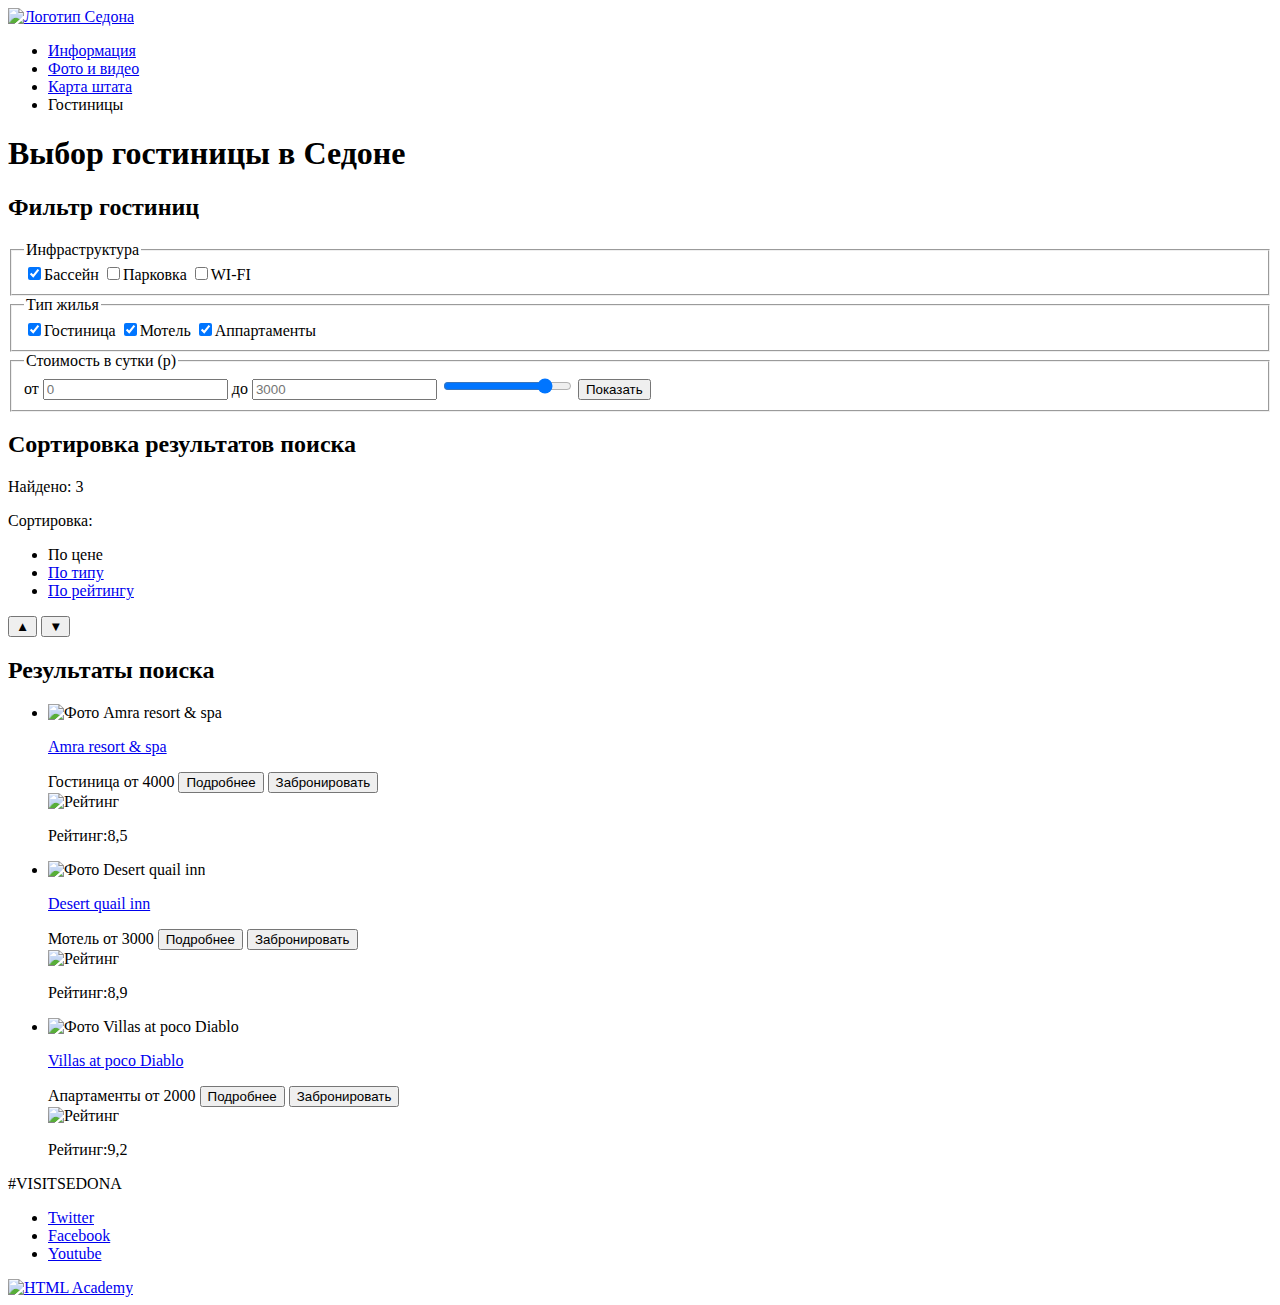
==== hotels.html @ e376cd0e "пробую сиправить проблему с пробелами в hotels.html" ====
﻿<!DOCTYPE html>
<html lang="ru">
  <head>
    <meta charset="utf-8">
    <title>Выбор гостиницы в Седоне</title>
  </head>
  <body>
    <div class="container">
      <header class="main-header">
  	 	  <a class="main-header-logo" href="index.html">
          <img src="http://placehold.it/150x100" alt="Логотип Седона">
        </a>

        <nav class="main-navigation">
      	  <ul class="site-navigation">
      			<li><a href="#">Информация</a></li>
      			<li><a href="#">Фото и видео</a></li>
      			<li><a href="#">Карта штата</a></li>
      			<li><a class="site-navigation-current">Гостиницы</a></li>
      	  </ul>
        </nav>
      </header>

      <main>
        <h1 class="visually-hidden">Выбор гостиницы в Седоне</h1>

        <section class="filters">
          <h2 class="visually-hidden">Фильтр гостиниц</h2>

          <form class="filter-hotels" name="filter-hotels" action="https://echo.htmlacademy.ru" method="get">
            <fieldset class="filter-infrastructure">
              <legend>Инфраструктура</legend>
              <label>
                <input type="checkbox" name="infrastructure" value="pool" checked>Бассейн
              </label>

              <label>
                <input type="checkbox" name="infrastructure" value="parking">Парковка
              </label>

              <label>
                <input type="checkbox" name="infrastructure" value="wi-fi">WI-FI
              </label>
            </fieldset>

            <fieldset class="fillter-hotel-type">
              <legend>Тип жилья</legend>

              <label>
                <input type="checkbox" name="type" value="hotel" checked>Гостиница 
              </label>

              <label>
                <input type="checkbox" name="type" value="motel" checked>Мотель 
              </label>

              <label>
                <input type="checkbox" name="type" value="appartaments" checked>Аппартаменты
              </label>
            </fieldset>

            <fieldset class="filter-hotel-costs">
              <legend>Стоимость в сутки (р)</legend>

              <span class="filter-priсe">от 
                <input type="number" name="price-min" placeholder="0">
              </span>

              <span class="filter-priсe">до 
                <input type="number" name="price-max" placeholder="3000">
              </span>

              <input type="range" min="0" max="3000" step="500" value="2500">
              <button type="submit">Показать</button>
            </fieldset>            
          </form>
        </section> <!--end .filters-->

        <section class="selection-results">
          <h2 class="visually-hidden">Сортировка результатов поиска</h2>
          <p>Найдено: 
            <span class="number-results">3</span>
          </p>

          <p>Сортировка:</p>
          <ul class="selection-result-type-list">
            <li class="selection-result-type-item selection-result-current">По цене</li>
            <li class="selection-result-type-item"><a href="#">По типу</a></li>
            <li class="selection-result-type-item"><a href="#">По рейтингу</a></li>
          </ul>

          <span class="selection-result-ranging">
            <button type="button">&#9650;</button>
            <button type="button">&#9660;</button>
          </span>
        </section> <!--end .selection-results-->

        <section class="results">
          <h2 class="visually-hidden">Результаты поиска</h2> 

          <ul class="results-list">

            <li class="results-item">
              <div class="about-hotel">
                <img src="http://placehold.it/150x100" alt="Фото Amra resort &amp; spa">
                <p>
                  <a href="#">Amra resort &amp; spa</a>
                </p>
                <span class="hotel-type">Гостиница</span>
                <span class="hotel-costs">от 4000</span>          
                <button type="button">Подробнее</button>
                <button type="button">Забронировать</button>
              </div>
              <div class="rating">
                <img src="http://placehold.it/80x20" alt="Рейтинг">
                <p>Рейтинг:8,5</p>
              </div>                        
            </li>

            <li class="results-item">
              <div class="about-hotel">
                <img src="http://placehold.it/150x100" alt="Фото Desert quail inn">
                <p>
                  <a href="#">Desert quail inn</a>
                </p>
                <span class="hotel-type">Мотель</span>
                <span class="hotel-costs">от 3000</span> 
              
                <button type="button">Подробнее</button>
                <button type="button">Забронировать</button>
              </div>

              <div class="rating">
                <img src="http://placehold.it/80x20" alt="Рейтинг">
                <p>Рейтинг:8,9</p>
              </div>             
            </li>

            <li class="results-item">
              <div class="about-hotel">
                <img src="http://placehold.it/150x100" alt="Фото Villas at poco Diablo">
                <p>
                  <a href="#">Villas at poco Diablo</a>
                </p>
                <span class="hotel-type">Апартаменты</span>
                <span class="hotel-costs">от 2000</span>
              
                <button type="button">Подробнее</button>
                <button type="button">Забронировать</button>
              </div>

              <div class="rating">
                <img src="http://placehold.it/80x20" alt="Рейтинг">
                <p>Рейтинг:9,2</p>
              </div>              
            </li>  
          </ul>
        </section> <!--end .results -->
      </main>

      <footer class="main-footer">
        <p class="footer-text">#VISITSEDONA</p>

        <div class="footer-social">
          <ul>
            <li><a class="social-button" href="#">Twitter</a></li>
            <li><a class="social-button" href="#">Facebook</a></li>
            <li><a class="social-button" href="#">Youtube</a></li>
          </ul>
        </div>

        <div class="copyright">
          <a href="https://htmlacademy.ru/intensive/htmlcss">
            <img src="img/logo-html-academy" alt="HTML Academy">
          </a>
        </div>
      </footer>
    </div><!--end.container-->
  </body>
</html>
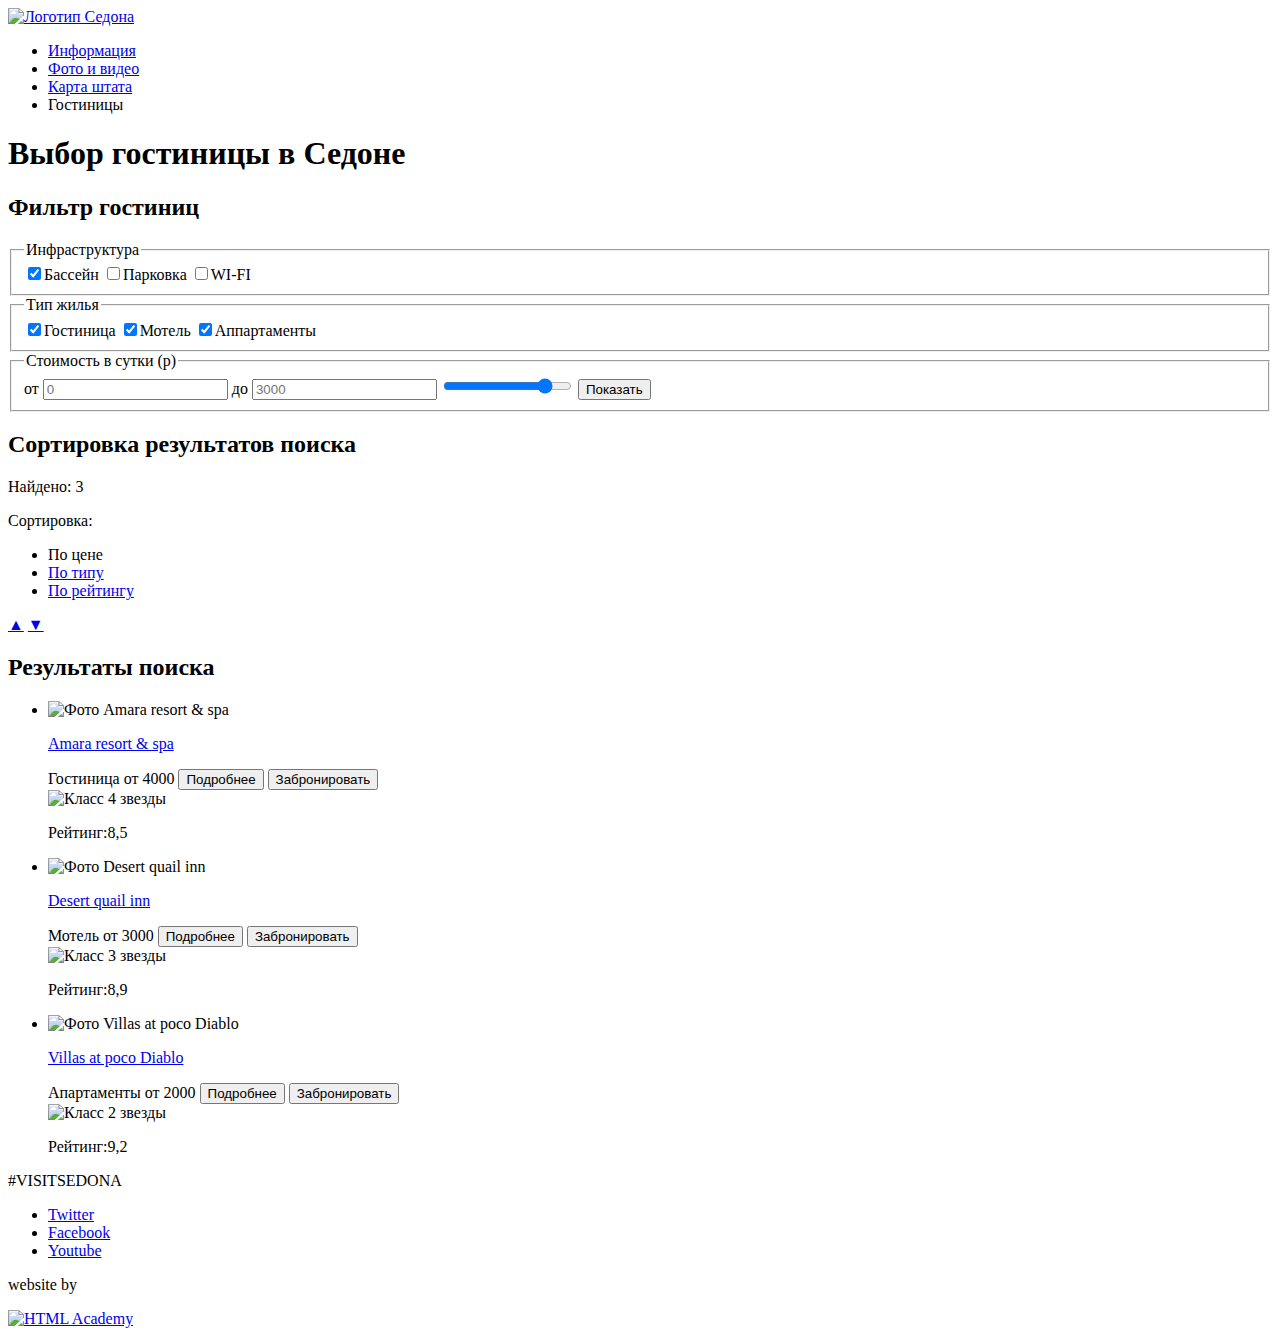
==== commit 44d9ab62: "Добавила заголовок в форме на главной и исправилоа кнопки календаря" ====
--- a/hotels.html
+++ b/hotels.html
@@ -3,12 +3,13 @@
   <head>
     <meta charset="utf-8">
     <title>Выбор гостиницы в Седоне</title>
+    <link href="css/style.css" rel="stylesheet">
   </head>
   <body>
     <div class="container">
       <header class="main-header">
   	 	  <a class="main-header-logo" href="index.html">
-          <img src="http://placehold.it/150x100" alt="Логотип Седона">
+          <img src="img/logo.png" alt="Логотип Седона">
         </a>
 
         <nav class="main-navigation">
@@ -62,15 +63,18 @@
             <fieldset class="filter-hotel-costs">
               <legend>Стоимость в сутки (р)</legend>
 
-              <span class="filter-priсe">от 
+              <label class="filter-priсe">от 
                 <input type="number" name="price-min" placeholder="0">
-              </span>
+              </label >
 
-              <span class="filter-priсe">до 
+              <label  class="filter-priсe">до 
                 <input type="number" name="price-max" placeholder="3000">
-              </span>
+              </label >
 
-              <input type="range" min="0" max="3000" step="500" value="2500">
+              <label>
+                <input type="range" min="0" max="3000" step="500" value="2500">
+              </label>
+
               <button type="submit">Показать</button>
             </fieldset>            
           </form>
@@ -90,8 +94,8 @@
           </ul>
 
           <span class="selection-result-ranging">
-            <button type="button">&#9650;</button>
-            <button type="button">&#9660;</button>
+            <a href="#" class="selection-result-ranging-current">&#9650;</a>
+            <a href="#">&#9660;</a>
           </span>
         </section> <!--end .selection-results-->
 
@@ -102,9 +106,9 @@
 
             <li class="results-item">
               <div class="about-hotel">
-                <img src="http://placehold.it/150x100" alt="Фото Amra resort &amp; spa">
+                <img src="img/amara-resort-and-spa.jpg" width="135" height="90" alt="Фото Amara resort &amp; spa">
                 <p>
-                  <a href="#">Amra resort &amp; spa</a>
+                  <a href="#">Amara resort &amp; spa</a>
                 </p>
                 <span class="hotel-type">Гостиница</span>
                 <span class="hotel-costs">от 4000</span>          
@@ -112,14 +116,14 @@
                 <button type="button">Забронировать</button>
               </div>
               <div class="rating">
-                <img src="http://placehold.it/80x20" alt="Рейтинг">
+                <img src="http://placehold.it/80x20" alt="Класс 4 звезды">
                 <p>Рейтинг:8,5</p>
               </div>                        
             </li>
 
             <li class="results-item">
               <div class="about-hotel">
-                <img src="http://placehold.it/150x100" alt="Фото Desert quail inn">
+                <img src="img/desert-quail-inn.jpg" width="135" height="90" alt="Фото Desert quail inn">
                 <p>
                   <a href="#">Desert quail inn</a>
                 </p>
@@ -131,14 +135,14 @@
               </div>
 
               <div class="rating">
-                <img src="http://placehold.it/80x20" alt="Рейтинг">
+                <img src="http://placehold.it/80x20" alt="Класс 3 звезды">
                 <p>Рейтинг:8,9</p>
               </div>             
             </li>
 
             <li class="results-item">
               <div class="about-hotel">
-                <img src="http://placehold.it/150x100" alt="Фото Villas at poco Diablo">
+                <img src="img/villas-at-poco-diablo.jpg" width="135" height="90" alt="Фото Villas at poco Diablo">
                 <p>
                   <a href="#">Villas at poco Diablo</a>
                 </p>
@@ -150,7 +154,7 @@
               </div>
 
               <div class="rating">
-                <img src="http://placehold.it/80x20" alt="Рейтинг">
+                <img src="http://placehold.it/80x20" alt="Класс 2 звезды">
                 <p>Рейтинг:9,2</p>
               </div>              
             </li>  
@@ -170,8 +174,9 @@
         </div>
 
         <div class="copyright">
+          <p class="copyright-text">website by</p>
           <a href="https://htmlacademy.ru/intensive/htmlcss">
-            <img src="img/logo-html-academy" alt="HTML Academy">
+            <img src="img/logo-htmlacademy.svg" width="115" height="41" alt="HTML Academy">
           </a>
         </div>
       </footer>
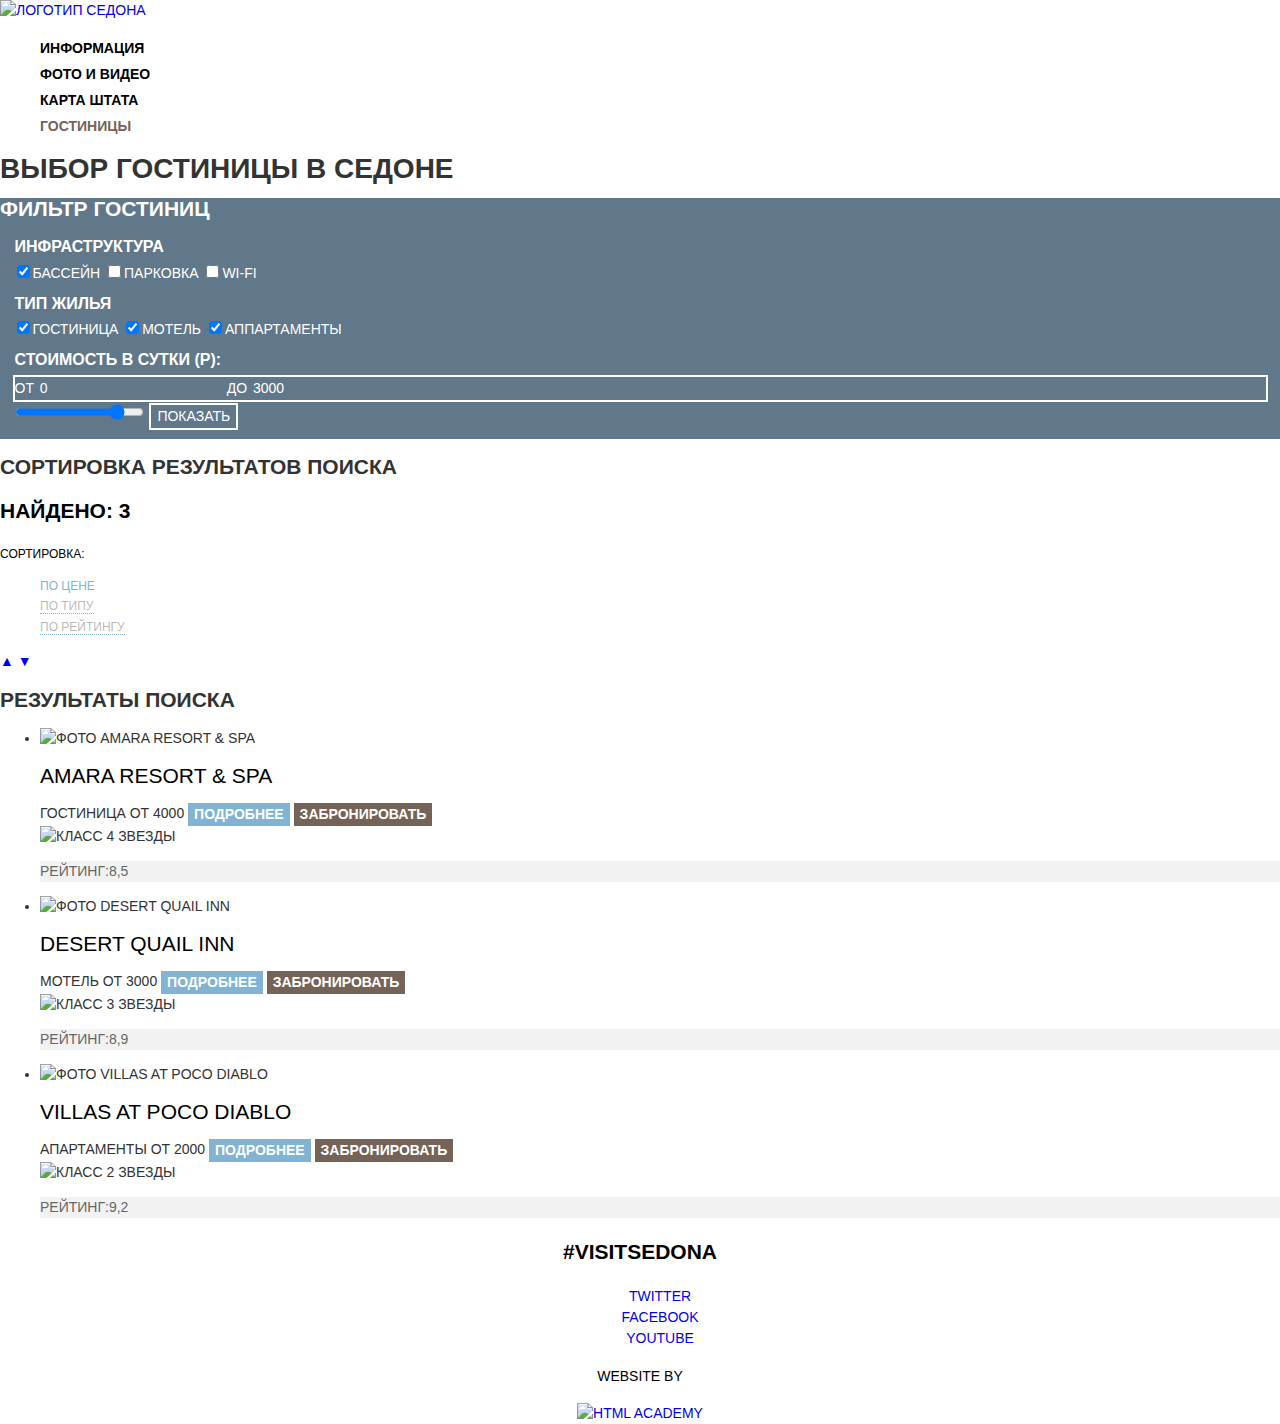
==== commit b6c9cc6d: "добавление стилизации" ====
--- a/hotels.html
+++ b/hotels.html
@@ -3,6 +3,8 @@
   <head>
     <meta charset="utf-8">
     <title>Выбор гостиницы в Седоне</title>
+    <link href="https://fonts.googleapis.com/css?family=PT+Sans+Narrow:400,700&amp;subset=cyrillic" rel="stylesheet">
+    <link href="css/normalize.css" rel="stylesheet"> 
     <link href="css/style.css" rel="stylesheet">
   </head>
   <body>
@@ -31,10 +33,11 @@
           <form class="filter-hotels" name="filter-hotels" action="https://echo.htmlacademy.ru" method="get">
             <fieldset class="filter-infrastructure">
               <legend>Инфраструктура</legend>
+
               <label>
                 <input type="checkbox" name="infrastructure" value="pool" checked>Бассейн
               </label>
-
+          
               <label>
                 <input type="checkbox" name="infrastructure" value="parking">Парковка
               </label>
@@ -61,21 +64,23 @@
             </fieldset>
 
             <fieldset class="filter-hotel-costs">
-              <legend>Стоимость в сутки (р)</legend>
+              <legend>Стоимость в сутки (р):</legend>
 
-              <label class="filter-priсe">от 
-                <input type="number" name="price-min" placeholder="0">
-              </label >
+              <div class="filter-priсe">
+                <label>от 
+                  <input type="number" name="price-min" value="0">
+                </label >
 
-              <label  class="filter-priсe">до 
-                <input type="number" name="price-max" placeholder="3000">
-              </label >
+                <label>до 
+                  <input type="number" name="price-max" value="3000">
+                </label>
+              </div>
 
               <label>
                 <input type="range" min="0" max="3000" step="500" value="2500">
               </label>
 
-              <button type="submit">Показать</button>
+              <button type="submit" class="button">Показать</button>
             </fieldset>            
           </form>
         </section> <!--end .filters-->
@@ -112,8 +117,8 @@
                 </p>
                 <span class="hotel-type">Гостиница</span>
                 <span class="hotel-costs">от 4000</span>          
-                <button type="button">Подробнее</button>
-                <button type="button">Забронировать</button>
+                <button type="button" class="button more-button">Подробнее</button>
+                <button type="button" class="button reservation-button">Забронировать</button>
               </div>
               <div class="rating">
                 <img src="http://placehold.it/80x20" alt="Класс 4 звезды">
@@ -130,8 +135,8 @@
                 <span class="hotel-type">Мотель</span>
                 <span class="hotel-costs">от 3000</span> 
               
-                <button type="button">Подробнее</button>
-                <button type="button">Забронировать</button>
+                <button type="button" class="button more-button">Подробнее</button>
+                <button type="button" class="button reservation-button">Забронировать</button>
               </div>
 
               <div class="rating">
@@ -149,8 +154,8 @@
                 <span class="hotel-type">Апартаменты</span>
                 <span class="hotel-costs">от 2000</span>
               
-                <button type="button">Подробнее</button>
-                <button type="button">Забронировать</button>
+                <button type="button" class="button more-button">Подробнее</button>
+                <button type="button" class="button reservation-button">Забронировать</button>
               </div>
 
               <div class="rating">
--- a/css/style.css
+++ b/css/style.css
@@ -0,0 +1,299 @@
+﻿body {
+  margin: 0px;
+  padding: 0px;
+  font-family: "PT Sans", Arial, sans-serif;
+  font-size: 14px;
+  line-height: 21px;
+  font-weight: normal;
+  color: #333333;
+  text-transform: uppercase;
+  background-color: #ffffff;
+}
+a {
+  text-decoration: none;
+}
+
+.main-navigation {
+  font-size: 14px;
+  line-height: 26px;
+  font-weight: bold;
+  color: #000000;  
+}
+
+.site-navigation {
+  list-style: none;
+}
+
+.site-navigation a {
+	color: #000000;
+}
+
+.site-navigation a:hover,
+.site-navigation a:focus {
+  color: #81b3d2;
+}
+
+.site-navigation a:active {
+	color: rgba(0, 0, 0, 0.3);
+}
+
+.site-navigation .site-navigation-current {
+  color: #766357;
+}
+
+.promo {
+  text-align: center;
+}
+
+.promo-title {
+  font-size: 21px;
+  line-height: 26px;
+  font-weight: bold;
+  color: #000000;
+ }
+
+.features-text {
+  color: #ffffff;
+  background-color: #81b3d2;
+  text-align: center;
+}
+
+.features-text-title {
+  font-size: 21px;
+  line-height: 21px;
+  font-weight: bold;
+ }
+
+.features-photo {
+  background-color: #d58d7e;
+}
+
+.our-services-list {
+  list-style: none;
+  text-align: center;
+}
+
+.our-services-title {
+  font-size: 21px;
+  line-height: 21px;
+  font-weight: bold;
+  color: #000000;
+}
+
+.advantages {
+  background-color: #eeeeee;
+  text-align: center;
+}
+
+.advantages h3 {
+  font-size: 21px;
+  line-height: 21px;
+  font-weight: bold;
+  color: #000000;
+}
+
+.hotel-search {
+  text-align: center;
+}
+
+.hotel-search b {
+  font-size: 30px;
+  line-height: 36px;
+  font-weight: bold;
+}
+
+.button {
+  font-family: "PT Sans", Arial, sans-serif;
+  font-size: 21px;
+  line-height: 26px;
+  font-weight: bold;
+  color: #ffffff;
+  text-align: center;
+  text-transform: uppercase;
+  vertical-align: middle;
+  border: none;
+}
+
+.hotel-search-button,
+.reservation-button {
+  background-color: #766357; 
+ }
+
+.hotel-search-button:hover,
+.hotel-search-button:focus,
+.reservation-button:hover,
+.reservation-button:focus {
+  background-color: #604e43;
+}
+
+.hotel-search-button:active,
+.reservation-button:active {
+  background-color: #503e33;
+  color: rgba(255, 255, 255, 0.3);
+}
+
+.footer-text {
+  font-size: 21px;
+  line-height: 26px;
+  font-weight: bold;
+  color: #000000;
+  text-align: center;
+}
+
+.footer-social ul {
+  list-style: none;
+  text-align: center;
+}
+
+.copyright {
+  text-align: center;
+}
+.copyright-text {
+  font-size: 14px;
+  line-height: 26px;
+  color: #000000;
+}
+.form-hotel-search {
+  font-size: 14px;
+  line-height: 26px;
+  font-weight: bold;
+  color: #000000;
+}
+
+.form-hotel-search-button,
+.more-button {
+  background-color: #81b3d2; 
+}
+
+.form-hotel-search-button:hover,
+.form-hotel-search-button:focus,
+.more-button:hover,
+.more-button:focus {
+  background-color: #669ec0;
+}
+
+.form-hotel-search-button:active,
+.more-button:active {
+  background-color: #5496bd;
+  color: rgba(255, 255, 255, 0.3);
+}
+
+.form-hotel-search input {
+  font-size: 14px;
+  line-height: 26px;
+  font-weight: bold;
+  color: #000000;
+  background-color: #f2f2f2;
+  border: none;
+  text-transform: uppercase;
+}
+
+.form-hotel-search input:hover {
+  background-color: #ebebed;
+}
+.form-hotel-search input:focus {
+  background-color: #ffffff;
+  border: solid 2px #e5e5e5;
+} 
+
+.form-hotel-search button:not(.form-hotel-search-button) {
+  background-color: #f2f2f2;
+  border: none;	
+}
+
+.filters {
+  background-image: url("../img/filter-background.png");
+  background-color: #61778a;
+  background-repeat: no-repeat;
+  font-size: 14px;
+  line-height: 21px;
+  color: #ffffff;
+}
+
+.filter-hotels legend {
+  font-size: 16px;
+  line-height: 21px;
+  font-weight: bold;
+}
+
+.filter-hotels fieldset {
+  border: none;
+}
+
+.filter-priсe {
+  border: solid 2px #ffffff;
+}
+
+.filter-priсe input {
+  background-color: transparent;
+  border: none;
+  font: inherit;
+  color: #ffffff;
+}
+
+.filter-hotels button {
+  background-color: transparent;
+  font: inherit;
+  border: solid 2px #ffffff;
+}
+
+.selection-results p:first-of-type {
+  font-size: 21px;
+  line-height: 26px;
+  font-weight: bold;
+  color: #000000;
+}
+
+.selection-results p {
+  font-size: 12px;
+  line-height: 18px;
+  color: #000000;
+}
+
+.selection-result-type-list {
+  list-style: none;
+}
+.selection-result-current {
+  font-size: 12px;
+  line-height: 18px;
+  color: #81b3d2;
+}
+.selection-result-type-item a {
+  font-size: 12px;
+  line-height: 18px;
+  color: rgba(0, 0, 0, 0.3);
+  border-bottom: dotted 1px #81b3d2;
+}
+.selection-result-type-item a:hover,
+.selection-result-type-item a:hover {
+  color: #81b3d2;
+  border-bottom: dotted 1px #81b3d2;
+}
+
+.selection-result-type-item a:active {
+  color: #000000;
+  border-bottom: none;
+}
+
+.results-list a {
+  font-size: 21px;
+  line-height: 26px;
+  color: #000000;
+}
+.results-list a:hover,
+.results-list a:focus {
+  color: #81b3d2;
+}
+
+.results-list a:active {
+  color: rgba(0, 0, 0, 0.3);
+}
+.reservation-button,
+.more-button {
+  font-size: 14px;
+  line-height: 21px;
+ }
+.rating p {
+  color: #666666;
+  background-color: #f2f2f2;
+}
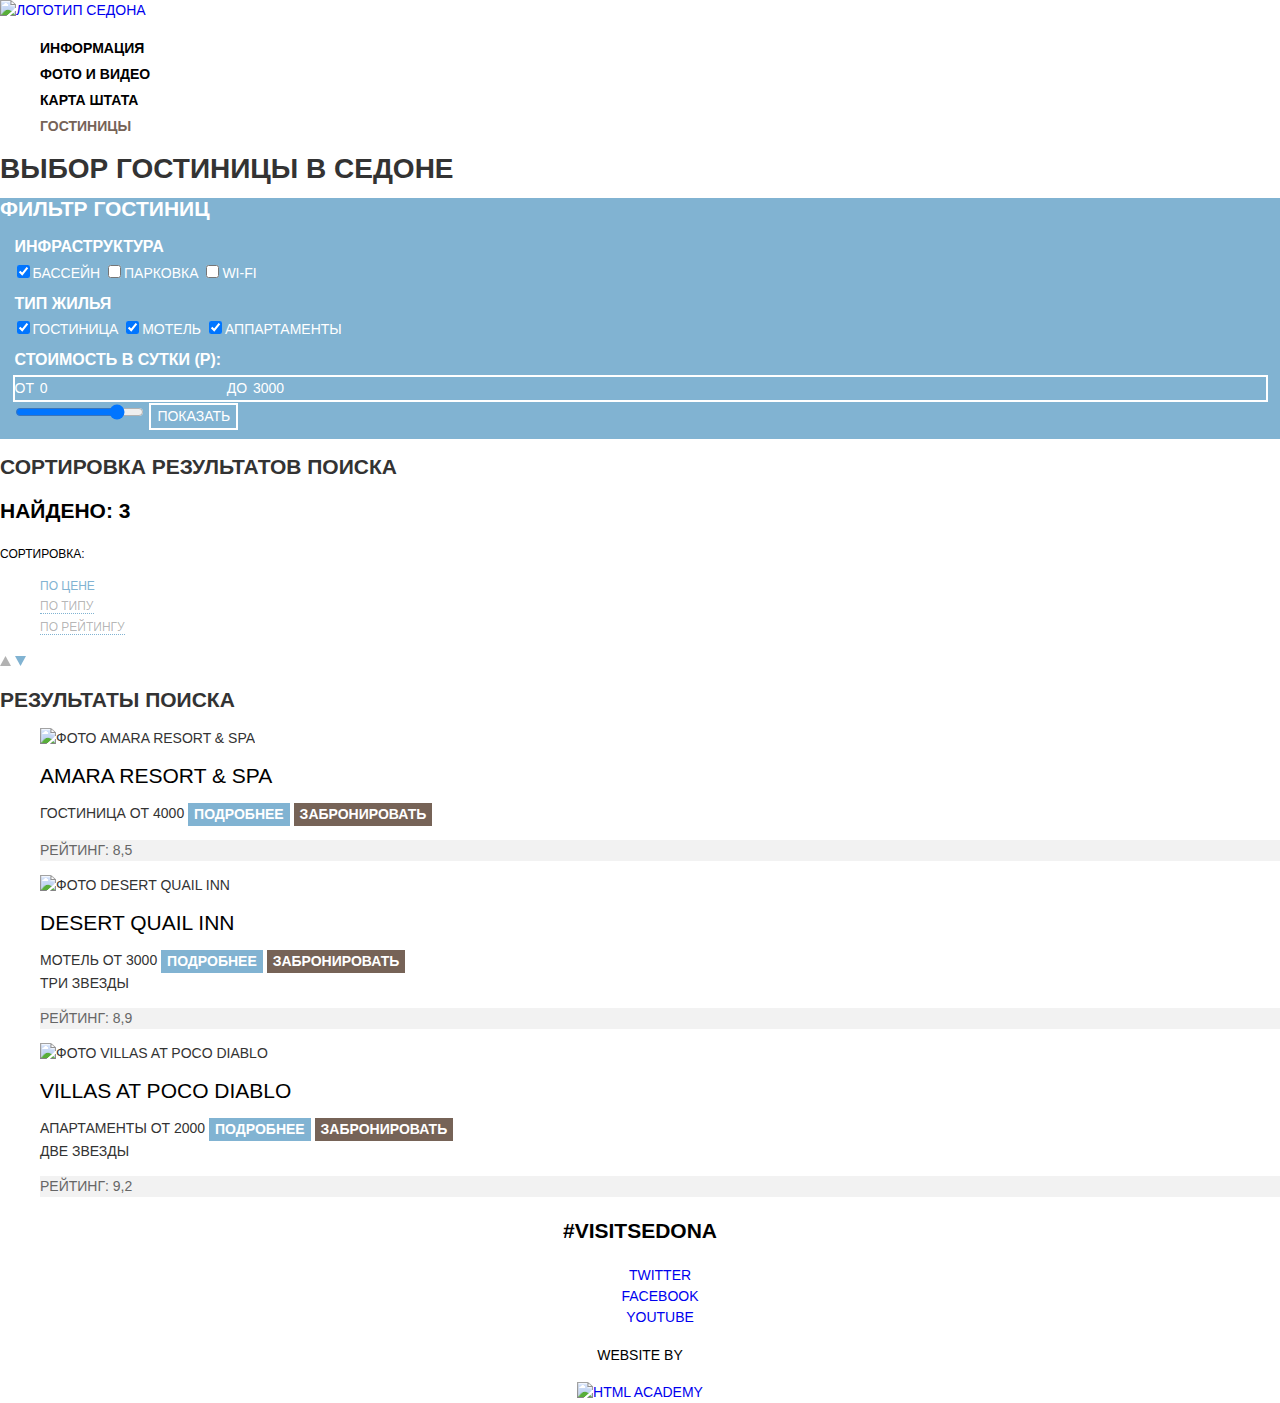
==== commit 686f66bd: "проверка 2" ====
--- a/hotels.html
+++ b/hotels.html
@@ -99,8 +99,17 @@
           </ul>
 
           <span class="selection-result-ranging">
-            <a href="#" class="selection-result-ranging-current">&#9650;</a>
-            <a href="#">&#9660;</a>
+            <a href="#">
+              <svg class="icon" xmlns="http://www.w3.org/2000/svg" width="11" height="10" viewBox="0 0 11 10">
+              <path d="M5.5 0L0 10h11z"/>
+              </svg>
+            </a>
+
+            <a class="selection-result-ranging-current">
+              <svg class="icon" xmlns="http://www.w3.org/2000/svg" width="11" height="10" viewBox="0 0 11 10">
+              <path d="M5.5 10L0 0h11"/>
+              </svg>
+            </a>
           </span>
         </section> <!--end .selection-results-->
 
@@ -121,8 +130,8 @@
                 <button type="button" class="button reservation-button">Забронировать</button>
               </div>
               <div class="rating">
-                <img src="http://placehold.it/80x20" alt="Класс 4 звезды">
-                <p>Рейтинг:8,5</p>
+                <span class="star four-star"> </span>
+                <p>Рейтинг: 8,5</p>
               </div>                        
             </li>
 
@@ -140,8 +149,8 @@
               </div>
 
               <div class="rating">
-                <img src="http://placehold.it/80x20" alt="Класс 3 звезды">
-                <p>Рейтинг:8,9</p>
+                <span class="star three-star">Три звезды</span>
+                <p>Рейтинг: 8,9</p>
               </div>             
             </li>
 
@@ -159,8 +168,8 @@
               </div>
 
               <div class="rating">
-                <img src="http://placehold.it/80x20" alt="Класс 2 звезды">
-                <p>Рейтинг:9,2</p>
+                <span class="star two-star">Две звезды</span>
+                <p>Рейтинг: 9,2</p>
               </div>              
             </li>  
           </ul>
--- a/css/style.css
+++ b/css/style.css
@@ -9,6 +9,7 @@
   text-transform: uppercase;
   background-color: #ffffff;
 }
+
 a {
   text-decoration: none;
 }
@@ -52,9 +53,12 @@
   color: #000000;
  }
 
+.features {
+  background-color: #81b3d2;
+}
+
 .features-text {
   color: #ffffff;
-  background-color: #81b3d2;
   text-align: center;
 }
 
@@ -63,10 +67,6 @@
   line-height: 21px;
   font-weight: bold;
  }
-
-.features-photo {
-  background-color: #d58d7e;
-}
 
 .our-services-list {
   list-style: none;
@@ -148,16 +148,23 @@
 .copyright {
   text-align: center;
 }
+
 .copyright-text {
   font-size: 14px;
   line-height: 26px;
   color: #000000;
 }
+
 .form-hotel-search {
   font-size: 14px;
   line-height: 26px;
   font-weight: bold;
   color: #000000;
+}
+
+.icon-button {
+  background-color: #f2f2f2;
+  border: none;	
 }
 
 .form-hotel-search-button,
@@ -184,26 +191,23 @@
   font-weight: bold;
   color: #000000;
   background-color: #f2f2f2;
-  border: none;
+  border: solid 2px transparent;
   text-transform: uppercase;
 }
 
 .form-hotel-search input:hover {
   background-color: #ebebed;
 }
+
 .form-hotel-search input:focus {
   background-color: #ffffff;
   border: solid 2px #e5e5e5;
+  outline: none;
 } 
-
-.form-hotel-search button:not(.form-hotel-search-button) {
-  background-color: #f2f2f2;
-  border: none;	
-}
 
 .filters {
   background-image: url("../img/filter-background.png");
-  background-color: #61778a;
+  background-color: #81b3d2;
   background-repeat: no-repeat;
   font-size: 14px;
   line-height: 21px;
@@ -253,19 +257,22 @@
 .selection-result-type-list {
   list-style: none;
 }
+
 .selection-result-current {
   font-size: 12px;
   line-height: 18px;
   color: #81b3d2;
 }
+
 .selection-result-type-item a {
   font-size: 12px;
   line-height: 18px;
   color: rgba(0, 0, 0, 0.3);
   border-bottom: dotted 1px #81b3d2;
 }
+
 .selection-result-type-item a:hover,
-.selection-result-type-item a:hover {
+.selection-result-type-item a:focus {
   color: #81b3d2;
   border-bottom: dotted 1px #81b3d2;
 }
@@ -275,11 +282,33 @@
   border-bottom: none;
 }
 
+.icon {
+  fill: rgba(0, 0, 0, 0.3);
+}
+
+.selection-result-ranging-current .icon {
+  fill: #81b3d2;
+}
+
+.selection-result-ranging a:focus .icon,
+.selection-result-ranging a:hover .icon {
+	fill: #000000;
+}
+
+.selection-result-ranging a:active .icon {
+	fill: #81b3d2;
+}
+
+.results-list{
+  list-style: none;
+}
+
 .results-list a {
   font-size: 21px;
   line-height: 26px;
   color: #000000;
 }
+
 .results-list a:hover,
 .results-list a:focus {
   color: #81b3d2;
@@ -288,12 +317,37 @@
 .results-list a:active {
   color: rgba(0, 0, 0, 0.3);
 }
+
 .reservation-button,
 .more-button {
   font-size: 14px;
   line-height: 21px;
  }
+
 .rating p {
   color: #666666;
   background-color: #f2f2f2;
 }
+
+.star {
+  background-image: url("../img/star.svg");
+  background-repeat: space;
+}
+
+.four-star:before {
+  content: "";
+  width: 89px;
+  height: 17px;
+ }
+
+.three-star:before  {
+  content: "";
+  width: 65px;
+  height: 17px;
+}
+
+.two-star:before  {
+  content: "";
+  width: 65px;
+  height: 17px;
+}
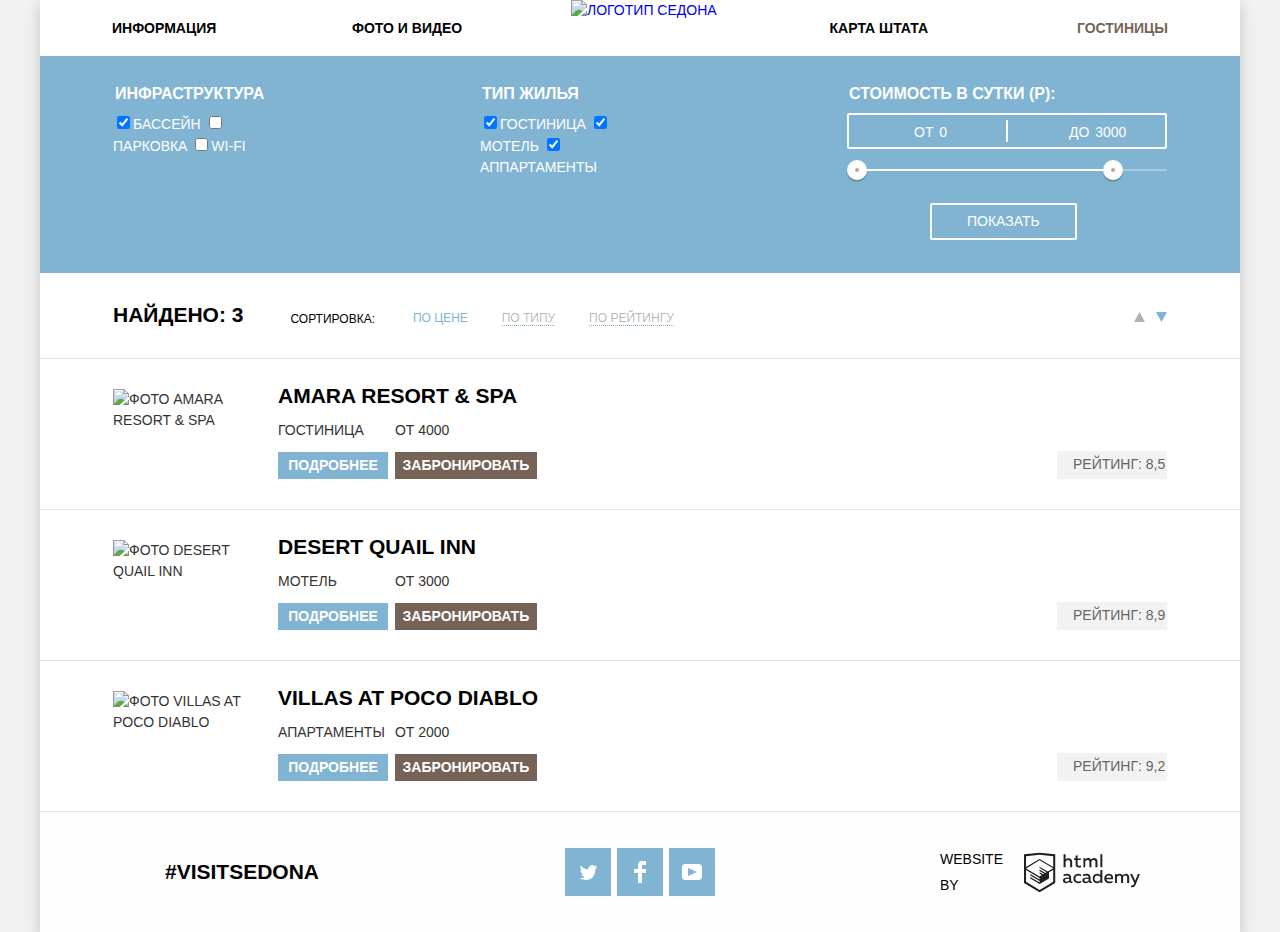
==== commit edf59ff4: "Декоративные элементы личного проекта" ====
--- a/hotels.html
+++ b/hotels.html
@@ -66,19 +66,24 @@
             <fieldset class="filter-hotel-costs">
               <legend>Стоимость в сутки (р):</legend>
 
-              <div class="filter-priсe">
-                <label>от 
+              <div class="priсe-controls">
+                <label class="price-min">от 
                   <input type="number" name="price-min" value="0">
-                </label >
-
-                <label>до 
+                </label>
+
+                <label class="price-max">до 
                   <input type="number" name="price-max" value="3000">
                 </label>
               </div>
 
-              <label>
-                <input type="range" min="0" max="3000" step="500" value="2500">
-              </label>
+              <div class="range-controls">
+                <div class="scale">
+                  <div class="bar"></div>
+                </div>
+
+                <div class="range-toggle range-toggle-min" tabindex="0"> </div>
+                <div class="range-toggle range-toggle-max" tabindex="0"> </div>
+              </div>
 
               <button type="submit" class="button">Показать</button>
             </fieldset>            
@@ -119,9 +124,10 @@
           <ul class="results-list">
 
             <li class="results-item">
-              <div class="about-hotel">
-                <img src="img/amara-resort-and-spa.jpg" width="135" height="90" alt="Фото Amara resort &amp; spa">
-                <p>
+              
+              <img src="img/amara-resort-and-spa.jpg" width="135" height="90" alt="Фото Amara resort &amp; spa">
+              <div class="about-hotel"> 
+                <p class="hotel-name">
                   <a href="#">Amara resort &amp; spa</a>
                 </p>
                 <span class="hotel-type">Гостиница</span>
@@ -129,16 +135,19 @@
                 <button type="button" class="button more-button">Подробнее</button>
                 <button type="button" class="button reservation-button">Забронировать</button>
               </div>
+
               <div class="rating">
-                <span class="star four-star"> </span>
-                <p>Рейтинг: 8,5</p>
+                <p class="star four-star">
+                  <span class="visually-hidden">Четыре звезды</span>
+                </p>
+                <p class="rating-value">Рейтинг: 8,5</p>
               </div>                        
             </li>
 
             <li class="results-item">
-              <div class="about-hotel">
-                <img src="img/desert-quail-inn.jpg" width="135" height="90" alt="Фото Desert quail inn">
-                <p>
+              <img src="img/desert-quail-inn.jpg" width="135" height="90" alt="Фото Desert quail inn">
+              <div class="about-hotel">  
+                <p class="hotel-name">
                   <a href="#">Desert quail inn</a>
                 </p>
                 <span class="hotel-type">Мотель</span>
@@ -149,15 +158,17 @@
               </div>
 
               <div class="rating">
-                <span class="star three-star">Три звезды</span>
-                <p>Рейтинг: 8,9</p>
+                <p class="star three-star">
+                  <span class="visually-hidden">Три звезды</span>
+                </p>
+                <p class="rating-value">Рейтинг: 8,9</p>
               </div>             
             </li>
 
-            <li class="results-item">
+            <li class="results-item">              
+              <img src="img/villas-at-poco-diablo.jpg" width="135" height="90" alt="Фото Villas at poco Diablo">
               <div class="about-hotel">
-                <img src="img/villas-at-poco-diablo.jpg" width="135" height="90" alt="Фото Villas at poco Diablo">
-                <p>
+                <p class="hotel-name">
                   <a href="#">Villas at poco Diablo</a>
                 </p>
                 <span class="hotel-type">Апартаменты</span>
@@ -168,8 +179,10 @@
               </div>
 
               <div class="rating">
-                <span class="star two-star">Две звезды</span>
-                <p>Рейтинг: 9,2</p>
+                <p class="star two-star">
+                  <span class="visually-hidden">Две звезды</span>
+                </p>
+                <p class="rating-value">Рейтинг: 9,2</p>
               </div>              
             </li>  
           </ul>
@@ -177,21 +190,39 @@
       </main>
 
       <footer class="main-footer">
-        <p class="footer-text">#VISITSEDONA</p>
-
-        <div class="footer-social">
-          <ul>
-            <li><a class="social-button" href="#">Twitter</a></li>
-            <li><a class="social-button" href="#">Facebook</a></li>
-            <li><a class="social-button" href="#">Youtube</a></li>
-          </ul>
-        </div>
-
-        <div class="copyright">
-          <p class="copyright-text">website by</p>
-          <a href="https://htmlacademy.ru/intensive/htmlcss">
-            <img src="img/logo-htmlacademy.svg" width="115" height="41" alt="HTML Academy">
-          </a>
+        <div class="footer-container">
+          <p class="footer-text">#VISITSEDONA</p>
+
+          <div class="footer-social">
+            <ul>
+              <li>
+                <a class="social-button" href="#">
+                  <span class="visually-hidden">Twitter</span>
+                  <svg xmlns="http://www.w3.org/2000/svg" xmlns:xlink="http://www.w3.org/1999/xlink" width="17" height="15" viewBox="0 0 17 15"><path fill="#FFF" d="M10.95.144c1.685-.496 2.984.27 3.577 1.179.673-.231 1.331-.481 2.011-.708a2.345 2.345 0 0 1-.857 1.768c.685.17 1.304-.491 1.304-.491-.169 1-1.006 1.788-1.563 2.024-.231 6.75-3.175 11.217-10.077 11.082h-.446c-.41 0-4.164-.46-4.898-1.887 2.271.196 3.893-.422 4.693-1.177-.96-.3-2.679-.477-2.979-2.95.349.106.564.228 1.19.119C1.705 8.247.374 7.53.448 5.33c.285.328 1.067.536 1.34.472C1.085 5.561-.182 2.442.894.85c1.818 1.854 3.735 3.606 7.152 3.773C8.254 2.33 9.183.793 10.95.144z"/></svg>
+                </a>
+              </li>
+              <li>
+                <a class="social-button" href="#">
+                  <span class="visually-hidden">Facebook</span>
+                  <svg xmlns="http://www.w3.org/2000/svg" width="12" height="22" viewBox="0 0 12 22"><path fill="#FFF" d="M12 4V0H8a4 4 0 0 0-4 4v4H0v4h4v10h4V12h4V8H8V4h4z"/></svg>
+                </a>
+              </li>
+              <li>
+                <a class="social-button" href="#">
+                  <span class="visually-hidden">Youtube</span>
+                  <svg xmlns="http://www.w3.org/2000/svg" xmlns:xlink="http://www.w3.org/1999/xlink" width="20" height="16" viewBox="0 0 20 16"><path fill="#FFF" d="M17 0H3C1.35 0 0 1.35 0 3v10c0 1.65 1.35 3 3 3h14c1.65 0 3-1.35 3-3V3c0-1.65-1.35-3-3-3zM6.027 11.998V4.002L15.014 8l-8.987 3.998z"/></svg>
+                </a>
+              </li>
+            </ul>
+          </div>
+
+          <div class="copyright">
+            <p class="copyright-text">website by</p>
+            <a class="logohtmlacademy" href="https://htmlacademy.ru/intensive/htmlcss">
+              <span class="visually-hidden">html academy</span> 
+              <svg id="Layer_1" data-name="Layer 1" xmlns="http://www.w3.org/2000/svg" width="116" height="41" viewBox="0 0 108.08 36.85"><title>logo-htmlacademy-small1</title><path d="M44.61,26.88a2,2,0,0,0,.55-0.1v1.33a3.25,3.25,0,0,1-1.18.21,1.67,1.67,0,0,1-1.67-1,4.84,4.84,0,0,1-3.14,1.08c-1.51,0-2.91-.83-2.91-2.55,0-2.13,2-2.79,3.71-2.79a11.08,11.08,0,0,1,2.17.25v-0.3c0-1-.76-1.77-2.19-1.77a7.42,7.42,0,0,0-3,.64v-1.7a10.21,10.21,0,0,1,3.19-.55c2.36,0,3.81,1.12,3.81,3.65v3a0.54,0.54,0,0,0,.49.59h0.17Zm-6.44-1.13A1.35,1.35,0,0,0,39.63,27h0.11a3.39,3.39,0,0,0,2.41-1V24.58a9.72,9.72,0,0,0-1.81-.21c-1,0-2.16.33-2.16,1.38h0Zm12.36-6.11a5,5,0,0,1,2.57.64V22a4.08,4.08,0,0,0-2.3-.7,2.75,2.75,0,1,0,0,5.49,5,5,0,0,0,2.43-.64v1.71a6.27,6.27,0,0,1-2.76.57A4.21,4.21,0,0,1,46,24.51q0-.21,0-0.41a4.32,4.32,0,0,1,4.18-4.46h0.38Zm12.17,7.24a2,2,0,0,0,.55-0.1v1.33a3.25,3.25,0,0,1-1.18.21,1.67,1.67,0,0,1-1.67-1,4.84,4.84,0,0,1-3.14,1.08c-1.51,0-2.91-.83-2.91-2.55,0-2.13,2-2.79,3.71-2.79a11.08,11.08,0,0,1,2.17.25v-0.3c0-1-.76-1.77-2.19-1.77a7.42,7.42,0,0,0-3,.64v-1.7a10.21,10.21,0,0,1,3.19-.55c2.36,0,3.81,1.12,3.81,3.65v3a0.54,0.54,0,0,0,.49.59h0.17Zm-6.44-1.13A1.35,1.35,0,0,0,57.73,27h0.11a3.39,3.39,0,0,0,2.41-1V24.58a9.72,9.72,0,0,0-1.81-.21c-1.06,0-2.16.33-2.16,1.38h0ZM73,16V28.2H71.35V26.88a3.88,3.88,0,0,1-3.19,1.54,4.4,4.4,0,0,1,0-8.78,3.81,3.81,0,0,1,3,1.3V16H73Zm-4.53,5.22a2.76,2.76,0,1,0,0,5.52A2.86,2.86,0,0,0,71.15,25V23A2.91,2.91,0,0,0,68.49,21.27ZM79,19.64c3.31,0,4.46,2.68,3.92,5.09H76.7c0.21,1.5,1.67,2.11,3.19,2.11a6.11,6.11,0,0,0,2.64-.59v1.6a7.14,7.14,0,0,1-3,.57C77,28.42,74.78,27,74.78,24a4.18,4.18,0,0,1,4-4.39H79Zm0.09,1.54a2.28,2.28,0,0,0-2.44,2.1v0.06H81.3A2,2,0,0,0,79.13,21.18Zm5.73,7V19.87h1.65v1a3.81,3.81,0,0,1,2.78-1.27A2.86,2.86,0,0,1,91.89,21a4.12,4.12,0,0,1,2.91-1.33A3.06,3.06,0,0,1,98,23V28.2h-1.9V23.05a1.59,1.59,0,0,0-1.42-1.75H94.42a2.8,2.8,0,0,0-2.07,1.12V28.2h-1.9V23.05A1.59,1.59,0,0,0,89,21.31H88.8a3,3,0,0,0-2.21,1.29v5.63H84.86Zm21.31-8.33h1.9l-3.91,9.46c-0.9,2.17-2.09,2.86-3.35,2.86a4.76,4.76,0,0,1-1.1-.14V30.46a2.86,2.86,0,0,0,.85.12c0.9,0,1.58-.64,2.07-1.9l0.17-.42-4-8.4h2l2.86,6.29ZM38.73,1.46V6.22a3.81,3.81,0,0,1,2.7-1.14,3.25,3.25,0,0,1,3.44,3.4v5.15H43V8.72a1.81,1.81,0,0,0-1.61-2h-0.3a2.93,2.93,0,0,0-2.32,1.39v5.52h-1.9V1.46h1.9ZM49.94,2.31v3h3V6.91h-3v3.81c0,1.1.5,1.46,1.58,1.46a4.49,4.49,0,0,0,1.69-.33v1.6A6.8,6.8,0,0,1,51,13.8a2.55,2.55,0,0,1-2.86-2.74V6.89H46.58V5.26h1.5V2.74Zm5.4,11.31V5.28H57v1A3.81,3.81,0,0,1,59.77,5a2.86,2.86,0,0,1,2.6,1.33A4.12,4.12,0,0,1,65.28,5,3.06,3.06,0,0,1,68.44,8.4v5.21h-1.9V8.46a1.59,1.59,0,0,0-1.42-1.75H64.89a2.8,2.8,0,0,0-2.07,1.12v5.78h-1.9V8.46A1.59,1.59,0,0,0,59.5,6.71H59.27A3,3,0,0,0,57.06,8v5.63H55.34ZM71.17,1.45H73V13.6H71.17V1.45ZM14.71,0H14.55L0,1.54V28.21l14.55,8.66,14.55-8.66V1.54Zm12.5,27.1L14.55,34.64,1.9,27.12V16.18l12.59,7.5V25L5.86,19.9v1.31l8.68,5.21v1.39L5.87,22.65V24l8.68,5.21,8.75-5.24V18.31L27.2,16V27.12Zm0-12.53-3.48,2-1.6,1L14.51,13v1.31L21,18.23H21l-0.14.09-1,.54-5.37-3.2V17l4.24,2.52-1,.67-3.2-1.9v1.31l2.1,1.24L14.5,22.1,2,14.65,14.51,7.11Zm0-1.32L14.49,5.76,1.91,13.25v-10L14.56,1.92,27.21,3.25v10h0Z" transform="translate(0 -0.02)" fill="#231f20"/></svg>
+            </a>
+          </div>
         </div>
       </footer>
     </div><!--end.container-->
--- a/css/style.css
+++ b/css/style.css
@@ -5,24 +5,77 @@
   font-size: 14px;
   line-height: 21px;
   font-weight: normal;
+  text-transform: uppercase;  
   color: #333333;
-  text-transform: uppercase;
-  background-color: #ffffff;
+  background-color: #f2f2f2;
 }
 
 a {
   text-decoration: none;
+}
+
+.container {
+  width: 1200px;
+  margin: 0 auto;  
+  background-color: #ffffff;
+  box-shadow: 0 5px 15px 0 rgba(0, 1, 1, 0.2);
+}
+
+.visually-hidden {
+  position: absolute;
+  width: 1px;
+  height: 1px;
+  margin: -1px;
+  border: 0;
+  padding: 0;
+  clip: rect(0 0 0 0);
+  overflow: hidden;
+}
+
+.main-header {
+  position: relative;
+}
+
+.main-header-logo {
+  position: absolute;
+  top: 0px;
+  left: 531px;
 }
 
 .main-navigation {
   font-size: 14px;
   line-height: 26px;
   font-weight: bold;
-  color: #000000;  
+  color: #000000;    
 }
 
 .site-navigation {
-  list-style: none;
+  display: flex;
+  width: 1056px;  
+  margin: 0 72px;
+  padding: 0;
+  flex-wrap: wrap;
+  list-style: none;  
+}
+
+.site-navigation a {
+  display: block;
+  width: 240px;
+  padding: 15px 0;
+}
+
+.site-navigation li:nth-child(4n+2) {
+  margin-right: auto;
+}
+
+.site-navigation li:nth-child(4n+1),
+.site-navigation li:nth-child(4n+2) {
+  text-align: left;
+}
+
+.site-navigation li:nth-child(4n+3),
+.site-navigation li:nth-child(4n+4) {
+  text-align: right;
 }
 
 .site-navigation a {
@@ -46,54 +99,141 @@
   text-align: center;
 }
 
+.promo-container {
+  width: 570px;
+  margin: 50px auto 0 auto;
+}
+
 .promo-title {
+  margin: 0 0 30px 0; 
   font-size: 21px;
   line-height: 26px;
   font-weight: bold;
-  color: #000000;
+  color: #000000; 
  }
 
-.features {
+.promo-container p {
+  margin: 0 0 55px 0;
+}
+
+.features {  
+  display: flex;
+  justify-content: space-between;
   background-color: #81b3d2;
 }
 
 .features-text {
+  padding: 0 45px;
+  text-align: center;
   color: #ffffff;
-  text-align: center;
+}
+
+.features:nth-child(2) .features-text {
+  padding: 0 60px;
 }
 
 .features-text-title {
+  width: 200px;
+  margin: 45px auto 2px auto;
   font-size: 21px;
   line-height: 21px;
   font-weight: bold;
- }
+}
+
+.features-photo {
+  line-height: 0;
+}
+
+.features-text p {
+  margin: 23px auto;
+}
 
 .our-services-list {
+  display: flex;
+  margin: 0;
+  padding: 0;  
   list-style: none;
   text-align: center;
 }
 
+.our-services-item {
+  width: 400px;
+}
+
 .our-services-title {
+  margin: 0;
+  padding-top: 160px;
+  padding-bottom: 25px;
   font-size: 21px;
   line-height: 21px;
   font-weight: bold;
   color: #000000;
 }
 
+.our-services-item:first-child {
+  background-image: url("../img/icon-house.svg");
+  background-repeat: no-repeat;
+  background-position: 162px 60px;
+}
+
+.our-services-item:nth-child(2) {
+  background-image: url("../img/icon-burger.svg");
+  background-repeat: no-repeat;
+  background-position: 159px 60px;
+}
+
+.our-services-item:last-child {
+  background-image: url("../img/icon-gift.svg");
+  background-repeat: no-repeat;
+  background-position: 168px 60px;
+}
+
+.our-services-item p {
+  padding: 0 50px 0 50px;
+  margin: 0 0 82px 0;
+}
+
 .advantages {
+  padding-bottom: 40px;
+  margin-bottom: 47px;  
+  text-align: center;  
   background-color: #eeeeee;
-  text-align: center;
+}
+
+.advantages-list {
+  display: flex;  
+  margin: 0;
+  padding: 0;
+  list-style: none;
+}
+
+.advantages-item {
+  width: 400px;
 }
 
 .advantages h3 {
+  width: 120px;
+  margin: 48px auto 25px auto;
   font-size: 21px;
   line-height: 21px;
   font-weight: bold;
   color: #000000;
 }
 
+.advantages p {
+  margin: 20px auto;
+  width: 270px;
+}
+
 .hotel-search {
+  position: relative;
   text-align: center;
+}
+
+.hotel-search p {
+  margin: 25px 0 0 0;
+  font-size: 14px;
+  line-height: 24px;
 }
 
 .hotel-search b {
@@ -102,16 +242,23 @@
   font-weight: bold;
 }
 
-.button {
+.button {  
   font-family: "PT Sans", Arial, sans-serif;
   font-size: 21px;
   line-height: 26px;
   font-weight: bold;
-  color: #ffffff;
+  text-transform: uppercase;  
   text-align: center;
-  text-transform: uppercase;
   vertical-align: middle;
+  color: #ffffff;  
   border: none;
+}
+
+.hotel-search-button {
+  box-sizing: border-box;
+  width: 568px;
+  height: 86px;
+  margin-top: 47px;
 }
 
 .hotel-search-button,
@@ -132,39 +279,143 @@
   color: rgba(255, 255, 255, 0.3);
 }
 
-.footer-text {
-  font-size: 21px;
-  line-height: 26px;
-  font-weight: bold;
-  color: #000000;
-  text-align: center;
-}
-
-.footer-social ul {
-  list-style: none;
-  text-align: center;
-}
-
-.copyright {
-  text-align: center;
-}
-
-.copyright-text {
+.search-form {
+  position: absolute;
+  bottom: -396px;
+  left: 316px;
+  min-height: 396px;
+  width: 568px;
+  box-sizing: border-box;
+  padding: 55px;
+  background-color: #ffffff;
+  box-shadow: 0 7px 15px 0 rgba(0, 1, 1, 0.15);
+}
+
+.form-hotel-search {
+  display: flex;
+  flex-wrap: wrap;
+  justify-content: space-between;
   font-size: 14px;
   line-height: 26px;
-  color: #000000;
-}
-
-.form-hotel-search {
-  font-size: 14px;
-  line-height: 26px;
-  font-weight: bold;
-  color: #000000;
+  font-weight: bold;
+  color: #000000;
+}
+.form-hotel-search-item {
+  position: relative;
+  display: flex;
+  margin-bottom: 29px;
+  justify-content: space-between;
+  width: 458px;
+}
+
+.half-line {
+  width: 226px;
+  margin-bottom: 54px;
+}
+
+.half-line:last-of-type label {
+  padding-left: 52px;
+}
+
+.form-hotel-search label {
+  display: block;
+  box-sizing: border-box;
+  width: 100px;
+  height: 38px;
+  padding: 6px 0;
+  text-align: left;
 }
 
 .icon-button {
+  width: 40px;
+  height: 38px;
+  padding: 0;
+  margin: 0;  
   background-color: #f2f2f2;
-  border: none;	
+  border: none; 
+}
+
+.calendar {
+  display: flex;
+  position: absolute;
+  top: 0;
+  right: 0;
+  justify-content: center;
+  align-items: center;
+  fill: #cacaca;
+}
+
+.calendar:hover,
+.calendar:focus {
+  fill: #000000;
+}
+
+.calendar:active {
+  fill: #81b3d2;
+}
+
+.minus {
+  position: absolute;
+  top: 0;
+  right: 74px;
+  background-image: url("../img/minus.png");
+  background-repeat: no-repeat;
+  background-position: 50% 50%;
+}
+
+.plus {
+  position: absolute;
+  top: 0;
+  right: 0;
+  background-image: url("../img/plus.png");
+  background-repeat: no-repeat;
+  background-position: 50% 50%;
+}
+
+.minus:hover,
+.minus:focus {
+  background-image: url("../img/minus-hover.png");
+  background-repeat: no-repeat;
+  background-position: 50% 50%;
+}
+
+.minus:active {
+  background-image: url("../img/minus-active.png");
+  background-repeat: no-repeat;
+  background-position: 50% 50%;  
+}
+
+.plus:hover,
+.plus:focus {
+  background-image: url("../img/plus-hover.png");
+  background-repeat: no-repeat;
+  background-position: 50% 50%;
+}
+
+.plus:active {
+  background-image: url("../img/plus-active.png");
+  background-repeat: no-repeat;
+  background-position: 50% 50%;  
+}
+
+.input-date {
+  display: block;
+  box-sizing: border-box;
+  width: 346px;
+  height: 38px;
+  padding-left: 10px;  
+}
+
+.input-number {
+  width: 114px;
+  height: 38px;
+  padding-left: 50px;
+  box-sizing: border-box;  
+}
+
+.form-hotel-search-button {
+  width: 460px;
+  height: 60px;
 }
 
 .form-hotel-search-button,
@@ -189,10 +440,10 @@
   font-size: 14px;
   line-height: 26px;
   font-weight: bold;
+  text-transform: uppercase;  
   color: #000000;
   background-color: #f2f2f2;
-  border: solid 2px transparent;
-  text-transform: uppercase;
+  border: 2px solid  transparent;
 }
 
 .form-hotel-search input:hover {
@@ -201,47 +452,261 @@
 
 .form-hotel-search input:focus {
   background-color: #ffffff;
-  border: solid 2px #e5e5e5;
+  border: 2px solid  #e5e5e5;
   outline: none;
 } 
 
+.map {
+  line-height: 0;
+}
+
+.map + .footer-container {
+  position: relative;
+  margin-top: -120px;
+  z-index: 1;
+}
+
+.footer-container {
+  display: flex;  
+  min-height: 120px;
+  width: 1200px;
+  justify-content: space-between;  
+  align-items: center;
+  background-color: rgba(254, 254, 254, 0.9);
+}
+
+.footer-text {
+  width: 150px;
+  margin: 0 250px 0 125px;
+  font-size: 21px;
+  line-height: 26px;
+  font-weight: bold;
+  text-align: center;  
+  color: #000000;
+}
+
+.footer-social ul {
+  display: flex;
+  width: 150px;
+  margin: 0;
+  padding: 0;
+  flex-wrap: wrap;
+  justify-content: space-between;
+  list-style: none;
+  text-align: center;
+}
+
+.social-button {
+  display: flex;  
+  width: 46px;
+  height: 48px; 
+  align-items: center; 
+  justify-content: center;
+  background-color: #81b3d2;
+}
+
+.social-button:hover,
+.social-button:focus {
+  background-color: #669ec0;
+} 
+
+.social-button:active {
+  background-color: #5496bd;
+}
+
+.social-button:active path {
+  opacity: 0.3;
+}
+
+.copyright {
+  display: flex;  
+  width: 200px;
+  margin: 0 100px 0 auto;
+  align-items: center;
+  justify-content: space-between;
+}
+
+.copyright-text {
+  margin: 0;
+  padding: 0;
+  font-size: 14px;
+  line-height: 26px;
+  color: #000000;
+}
+
+.logohtmlacademy {
+  display: flex;  
+  width: 116px;
+  height: 41px; 
+  align-items: center; 
+  justify-content: center;
+}
+
+.logohtmlacademy:hover path,
+.logohtmlacademy:focus path {
+  fill: #81b3d2;
+}
+
+.logohtmlacademy:active path{
+  fill: #bdbbbc;
+}
+
 .filters {
+  min-height: 217px;
+  box-sizing: border-box;  
+  padding: 27px 73px 0 73px;
+  font-size: 14px;
+  line-height: 21px;
+  color: #ffffff;  
   background-image: url("../img/filter-background.png");
   background-color: #81b3d2;
   background-repeat: no-repeat;
-  font-size: 14px;
-  line-height: 21px;
-  color: #ffffff;
+}
+
+.filter-hotels {
+  display: flex;
+  justify-content: space-between;
+}
+
+.filter-hotels fieldset {
+  margin: 0;
+  padding: 0;
+  border: none;
 }
 
 .filter-hotels legend {
+  margin-bottom: 9px;
   font-size: 16px;
   line-height: 21px;
   font-weight: bold;
 }
 
-.filter-hotels fieldset {
+.filter-infrastructure {
+  width: 170px;
+  margin-right: 85px;
+}
+
+.fillter-hotel-type {
+  width: 170px;
+  margin-right: auto;
+}
+
+.filter-hotel-costs {
+  width: 320px;
+}
+
+.priсe-controls {
+  position: relative;
+  box-sizing: border-box;
+  height: 36px;
+  margin-bottom: 20px;
+  font-size: 0;
+  border: 2px solid #ffffff;
+  border-radius: 2px;
+}
+
+.priсe-controls:after {
+  content: "";
+  position: absolute;
+  top: 50%;
+  left: 50%;
+  width: 2px;
+  height: 22px;
+  background-color: #ffffff;
+  transform: translate(-50%, -50%);
+}
+
+.priсe-controls label {
+  width: 90px;
+  padding-left: 65px;
+  display: inline-block;
+  font-size: 14px;
+  line-height: 32px;
+  vertical-align: top;
+  cursor: pointer;
+}
+
+.priсe-controls input {
+  width: 50px;
+  margin: 0;
+  font: inherit;
+  color: inherit;  
+  background: none;
   border: none;
-}
-
-.filter-priсe {
-  border: solid 2px #ffffff;
-}
-
-.filter-priсe input {
-  background-color: transparent;
-  border: none;
-  font: inherit;
-  color: #ffffff;
+  outline: none;
+}
+
+.range-controls {
+  position: relative;
+  margin-bottom: 32px;
+}
+
+.range-controls .scale {
+  height: 2px;
+  background-color: rgba(255, 255, 255, 0.3)
+}
+
+.range-controls .bar {
+  width: 80%;
+  height: 2px;
+  background-color: #ffffff;
+}
+
+.range-toggle {
+  position: absolute;
+  top: -9px;
+  width: 4px;
+  height: 4px;
+  background-color: #ababab;
+  border: 8px solid #ffffff;
+  border-radius: 50%;
+  box-shadow: 0 2px 1px 0 rgba(0, 1, 1, 0.2);
+  cursor: pointer;  
+}
+
+.range-toggle:hover,
+.range-toggle:focus {
+  background-color: #1c4f80;
+}
+
+.range-toggle-min {
+  left: 0;
+}
+
+.range-toggle-max {
+  left: 80%;
 }
 
 .filter-hotels button {
+  display: block;
+  margin: 0 0 0 83px;
+  padding: 6px 35px;
   background-color: transparent;
   font: inherit;
-  border: solid 2px #ffffff;
+  border: 2px solid  #ffffff;
+  border-radius: 2px;
+  outline: none;
+  cursor: pointer;
+}
+
+.filter-hotels button:hover,
+.filter-hotels button:focus {
+  color: #000000;
+  background-color: #ffffff;
+}
+
+.selection-results {
+  display: flex;  
+  box-sizing: border-box;    
+  min-height: 86px;
+  padding: 0 73px 30px 73px; 
+  justify-content: space-between;  
+  align-items: flex-end;
+  border-bottom: 1px solid #e5e5e5;
 }
 
 .selection-results p:first-of-type {
+  margin: 0 47px 0 0;
   font-size: 21px;
   line-height: 26px;
   font-weight: bold;
@@ -249,13 +714,21 @@
 }
 
 .selection-results p {
+  margin: 0 38px 0 0;
   font-size: 12px;
   line-height: 18px;
   color: #000000;
 }
 
 .selection-result-type-list {
+  margin: 0 auto 0 0;
+  padding: 0;
   list-style: none;
+}
+
+.selection-result-type-item {
+  display: inline;
+  margin-right: 30px;
 }
 
 .selection-result-current {
@@ -268,13 +741,13 @@
   font-size: 12px;
   line-height: 18px;
   color: rgba(0, 0, 0, 0.3);
-  border-bottom: dotted 1px #81b3d2;
+  border-bottom: 1px dotted #81b3d2;
 }
 
 .selection-result-type-item a:hover,
 .selection-result-type-item a:focus {
   color: #81b3d2;
-  border-bottom: dotted 1px #81b3d2;
+  border-bottom: 1px dotted #81b3d2;
 }
 
 .selection-result-type-item a:active {
@@ -284,6 +757,13 @@
 
 .icon {
   fill: rgba(0, 0, 0, 0.3);
+}
+
+.selection-result-ranging a {
+  display: inline-block;
+  width: 11px;
+  height: 10px;
+  margin-left: 7px;
 }
 
 .selection-result-ranging-current .icon {
@@ -300,12 +780,33 @@
 }
 
 .results-list{
+  margin: 0;
+  padding: 0;
   list-style: none;
+}
+
+.results-item {
+  display: flex;
+  min-height: 90px;
+  padding: 30px 73px 30px 73px;  
+  justify-content: space-between;
+  align-items: stretch;
+  border-bottom: 1px solid #e5e5e5;
+}
+
+.about-hotel {
+  width: 270px;
+  margin: 0 auto 0 30px;
+}
+
+.hotel-name {
+  margin: -6px 0 11px 0;
 }
 
 .results-list a {
   font-size: 21px;
   line-height: 26px;
+  font-weight: bold;
   color: #000000;
 }
 
@@ -322,32 +823,67 @@
 .more-button {
   font-size: 14px;
   line-height: 21px;
- }
-
-.rating p {
+}
+
+.hotel-type {
+  display: inline-block;
+  width: 110px;
+  margin: 0 3px 11px 0;
+}
+
+.hotel-costs {
+  display: inline-block;
+  width: 142px;
+  margin-bottom: 11px;
+}
+
+.more-button {
+  width: 110px;
+  height: 27px;
+  margin-right: 3px;
+}
+
+.reservation-button {
+  width: 142px;
+  height: 27px;
+}
+
+.rating {
+  display: flex;  
+  margin: 0;
+  padding: 0;
+  flex-direction: column;
+  align-items: flex-end;
+}
+
+.star {
+  margin: 0;
+  background-image: url("../img/star.svg");
+  background-repeat: space;
+  background-color: #ffffff; 
+}
+
+.rating-value {
+  box-sizing: border-box;
+  width: 110px;
+  height: 28px;
+  margin: 45px 0 0 0;
+  padding: 3px 0 3px 16px;
   color: #666666;
   background-color: #f2f2f2;
 }
 
-.star {
-  background-image: url("../img/star.svg");
-  background-repeat: space;
-}
-
-.four-star:before {
-  content: "";
+.four-star {
   width: 89px;
   height: 17px;
- }
-
-.three-star:before  {
-  content: "";
+}
+
+.three-star {
   width: 65px;
   height: 17px;
 }
 
-.two-star:before  {
-  content: "";
-  width: 65px;
+.two-star {
+  width: 41px;
   height: 17px;
-}
+}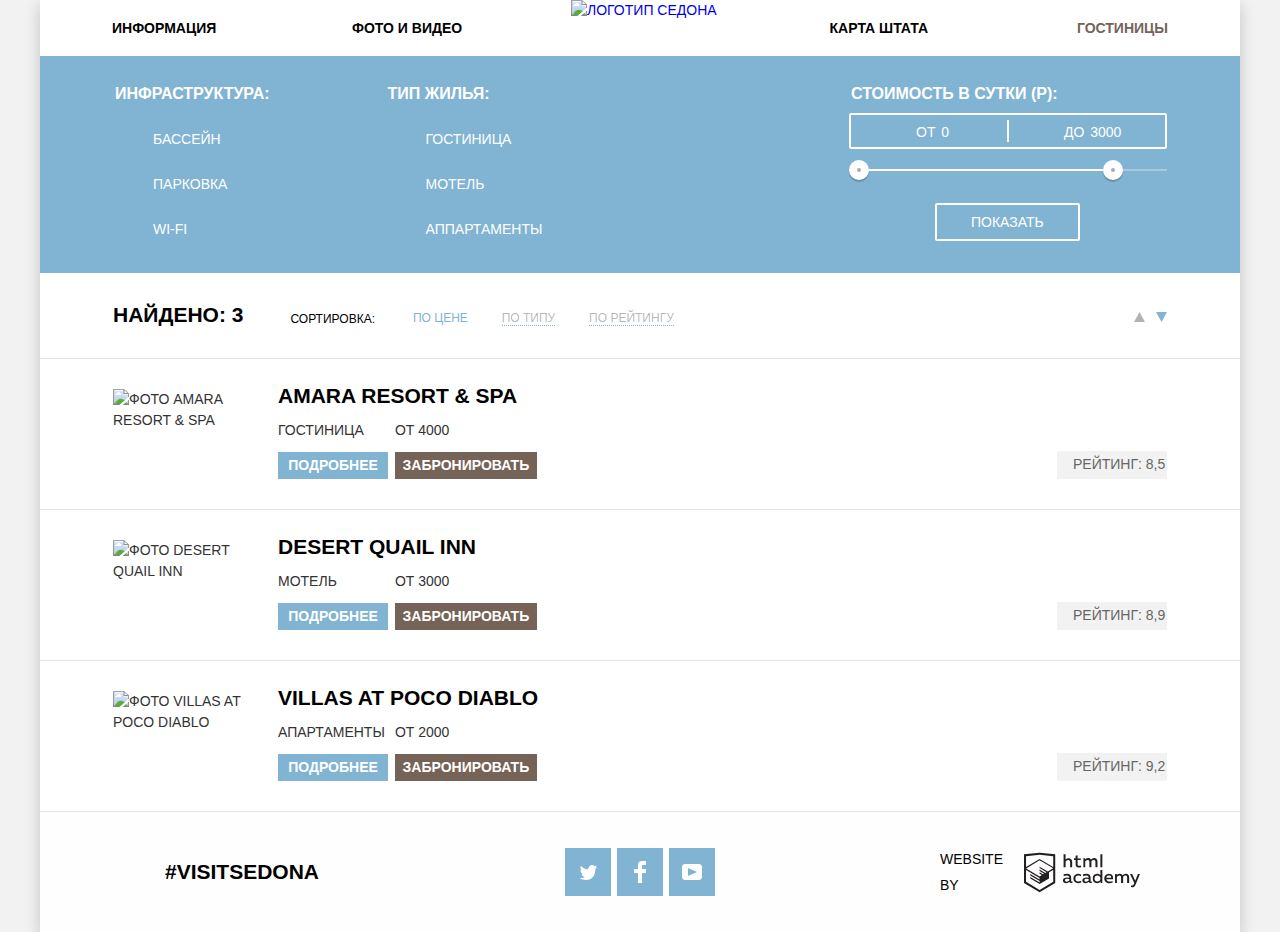
==== commit b7ba246f: "Исправила согласно замечаниям" ====
--- a/hotels.html
+++ b/hotels.html
@@ -32,47 +32,59 @@
 
           <form class="filter-hotels" name="filter-hotels" action="https://echo.htmlacademy.ru" method="get">
             <fieldset class="filter-infrastructure">
-              <legend>Инфраструктура</legend>
-
-              <label>
-                <input type="checkbox" name="infrastructure" value="pool" checked>Бассейн
+              <legend class="legend legend-checkbox">Инфраструктура:</legend>
+
+              <label class="filter-checkbox">
+                <input class="visually-hidden" type="checkbox" name="infrastructure" value="pool" checked>
+                <span class="checkbox-indicator"></span>
+                Бассейн    
               </label>
           
-              <label>
-                <input type="checkbox" name="infrastructure" value="parking">Парковка
-              </label>
-
-              <label>
-                <input type="checkbox" name="infrastructure" value="wi-fi">WI-FI
+              <label class="filter-checkbox">
+                <input class="visually-hidden" type="checkbox" name="infrastructure" value="parking">
+                <span class="checkbox-indicator"></span>
+                Парковка
+              </label>
+
+              <label class="filter-checkbox">
+                <input class="visually-hidden" type="checkbox" name="infrastructure" value="wi-fi">
+                <span class="checkbox-indicator"></span>
+                WI-FI
               </label>
             </fieldset>
 
             <fieldset class="fillter-hotel-type">
-              <legend>Тип жилья</legend>
-
-              <label>
-                <input type="checkbox" name="type" value="hotel" checked>Гостиница 
-              </label>
-
-              <label>
-                <input type="checkbox" name="type" value="motel" checked>Мотель 
-              </label>
-
-              <label>
-                <input type="checkbox" name="type" value="appartaments" checked>Аппартаменты
+              <legend class="legend legend-checkbox">Тип жилья:</legend>
+
+              <label class="filter-checkbox">
+                <input class="visually-hidden" type="checkbox" name="type" value="hotel" checked>
+                <span class="checkbox-indicator"></span>
+                Гостиница                
+              </label>
+
+              <label class="filter-checkbox">
+                <input class="visually-hidden" type="checkbox" name="type" value="motel" checked>
+                <span class="checkbox-indicator"></span>
+                Мотель              
+              </label>
+
+              <label class="filter-checkbox">
+                <input class="visually-hidden" type="checkbox" name="type" value="appartaments" checked>
+                <span class="checkbox-indicator"></span>
+                Аппартаменты
               </label>
             </fieldset>
 
             <fieldset class="filter-hotel-costs">
-              <legend>Стоимость в сутки (р):</legend>
+              <legend class="legend">Стоимость в сутки (р):</legend>
 
               <div class="priсe-controls">
                 <label class="price-min">от 
-                  <input type="number" name="price-min" value="0">
+                  <input type="text" name="price-min" value="0">
                 </label>
 
                 <label class="price-max">до 
-                  <input type="number" name="price-max" value="3000">
+                  <input type="text" name="price-max" value="3000">
                 </label>
               </div>
 
@@ -81,8 +93,12 @@
                   <div class="bar"></div>
                 </div>
 
-                <div class="range-toggle range-toggle-min" tabindex="0"> </div>
-                <div class="range-toggle range-toggle-max" tabindex="0"> </div>
+                <div class="range-toggle range-toggle-min" tabindex="0"> 
+                  <span class="visually-hidden">Выбор минимального значения цены</span>
+                </div>
+                <div class="range-toggle range-toggle-max" tabindex="0">
+                  <span class="visually-hidden">Выбор максимального значения цены</span>
+                </div>
               </div>
 
               <button type="submit" class="button">Показать</button>
@@ -110,7 +126,7 @@
               </svg>
             </a>
 
-            <a class="selection-result-ranging-current">
+            <a class="selection-result-ranging-current" href="#">
               <svg class="icon" xmlns="http://www.w3.org/2000/svg" width="11" height="10" viewBox="0 0 11 10">
               <path d="M5.5 10L0 0h11"/>
               </svg>
--- a/css/style.css
+++ b/css/style.css
@@ -58,8 +58,7 @@
   list-style: none;  
 }
 
-.site-navigation a {
-  display: block;
+.site-navigation li {
   width: 240px;
   padding: 15px 0;
 }
@@ -91,7 +90,10 @@
 	color: rgba(0, 0, 0, 0.3);
 }
 
-.site-navigation .site-navigation-current {
+.site-navigation .site-navigation-current,
+.site-navigation .site-navigation-current:hover,
+.site-navigation .site-navigation-current:focus,
+.site-navigation .site-navigation-current:active {
   color: #766357;
 }
 
@@ -179,13 +181,13 @@
 .our-services-item:nth-child(2) {
   background-image: url("../img/icon-burger.svg");
   background-repeat: no-repeat;
-  background-position: 159px 60px;
+  background-position: 159px 61px;
 }
 
 .our-services-item:last-child {
   background-image: url("../img/icon-gift.svg");
   background-repeat: no-repeat;
-  background-position: 168px 60px;
+  background-position: 168px 56px;
 }
 
 .our-services-item p {
@@ -358,58 +360,72 @@
   position: absolute;
   top: 0;
   right: 74px;
-  background-image: url("../img/minus.png");
+}
+
+.minus:after {
+  content: "";
+  position: absolute;
+  top: 18px;
+  left: 14px;
+  width: 12px;
+  height: 3px;
+  background-image: url("../img/plus-minus.png");
   background-repeat: no-repeat;
-  background-position: 50% 50%;
-}
+  background-position: 0 -4px;
+}
+
 
 .plus {
   position: absolute;
   top: 0;
   right: 0;
-  background-image: url("../img/plus.png");
+}
+
+.plus:after {
+  content: "";
+  position: absolute;
+  top: 14px;
+  right: 14px;
+  width: 11px;
+  height: 11px;
+  background-image: url("../img/plus-minus.png");
   background-repeat: no-repeat;
-  background-position: 50% 50%;
-}
-
-.minus:hover,
-.minus:focus {
-  background-image: url("../img/minus-hover.png");
-  background-repeat: no-repeat;
-  background-position: 50% 50%;
-}
-
-.minus:active {
-  background-image: url("../img/minus-active.png");
-  background-repeat: no-repeat;
-  background-position: 50% 50%;  
-}
-
-.plus:hover,
-.plus:focus {
-  background-image: url("../img/plus-hover.png");
-  background-repeat: no-repeat;
-  background-position: 50% 50%;
-}
-
-.plus:active {
-  background-image: url("../img/plus-active.png");
-  background-repeat: no-repeat;
-  background-position: 50% 50%;  
+  background-position: -19px 0;
+}
+
+
+.minus:hover:after,
+.minus:focus:after  {
+  background-position: -37px -4px;
+}
+
+.minus:active:after {
+  background-position: -74px -4px;
+}
+
+.plus:hover:after,
+.plus:focus:after  {
+  background-position: -56px 0;
+}
+
+.plus:active:after {
+  background-position: -93px 0;  
 }
 
 .input-date {
   display: block;
   box-sizing: border-box;
-  width: 346px;
+  width: 306px;
   height: 38px;
-  padding-left: 10px;  
+  padding-left: 10px;
+  margin-right: 40px;  
 }
 
 .input-number {
-  width: 114px;
+  width: 34px;
   height: 38px;
-  padding-left: 50px;
+  padding-left: 10px;
+  margin: 0 40px;
   box-sizing: border-box;  
 }
 
@@ -569,30 +585,81 @@
 }
 
 .filter-hotels fieldset {
-  margin: 0;
   padding: 0;
   border: none;
 }
 
-.filter-hotels legend {
+.legend {
   margin-bottom: 9px;
   font-size: 16px;
   line-height: 21px;
   font-weight: bold;
 }
 
+.legend-checkbox {
+  margin-bottom: 25px;
+}
+
 .filter-infrastructure {
-  width: 170px;
-  margin-right: 85px;
+  box-sizing: border-box;
+  width: 140px;
+  margin: 0 114px 0 0;
 }
 
 .fillter-hotel-type {
-  width: 170px;
-  margin-right: auto;
+  box-sizing: border-box;
+  width: 140px;
+  margin: 0 auto 0 0;
 }
 
 .filter-hotel-costs {
-  width: 320px;
+  box-sizing: border-box;
+  width: 318px;
+  margin: 0;
+}
+
+.filter-checkbox {
+  position: relative;
+  display: block;
+  padding-left: 40px;
+  margin-bottom: 24px;
+  cursor: pointer;
+}
+
+.filter-checkbox input[type="checkbox"] + .checkbox-indicator {
+  position: absolute;
+  top: 0;
+  left: 0;
+  width: 23px;
+  height: 23px;
+  background-image: url("../img/checkbox-off.svg");
+  background-repeat: no-repeat;
+}
+
+.filter-checkbox input[type="checkbox"]:checked + .checkbox-indicator {
+  position: absolute;
+  top: 0;
+  left: 0;
+  width: 27px;
+  height: 23px;
+  background-image: url("../img/checkbox-on.svg");
+  background-repeat: no-repeat;  
+}
+
+.filter-checkbox input[type="checkbox"]:focus + .checkbox-indicator {
+  outline: thin dotted;
+  outline: 5px auto -webkit-focus-ring-color;
+}
+
+.filter-checkbox input[type="checkbox"]:disabled + .checkbox-indicator {
+  position: absolute;
+  top: 0;
+  left: 0;
+  width: 23px;
+  height: 23px;
+  background-image: url("../img/checkbox-off.svg");
+  background-repeat: no-repeat;  
+  opacity: 0.4;
 }
 
 .priсe-controls {
@@ -626,6 +693,10 @@
   cursor: pointer;
 }
 
+.priсe-controls .price-max {
+  padding-left: 58px;
+}
+
 .priсe-controls input {
   width: 50px;
   margin: 0;
@@ -667,6 +738,7 @@
 .range-toggle:hover,
 .range-toggle:focus {
   background-color: #1c4f80;
+  border: 9px solid #ffffff;
 }
 
 .range-toggle-min {
@@ -679,8 +751,10 @@
 
 .filter-hotels button {
   display: block;
-  margin: 0 0 0 83px;
-  padding: 6px 35px;
+  box-sizing: border-box;
+  min-height: 38px;
+  margin: 0 0 0 86px;
+  padding: 6px 34px;
   background-color: transparent;
   font: inherit;
   border: 2px solid  #ffffff;
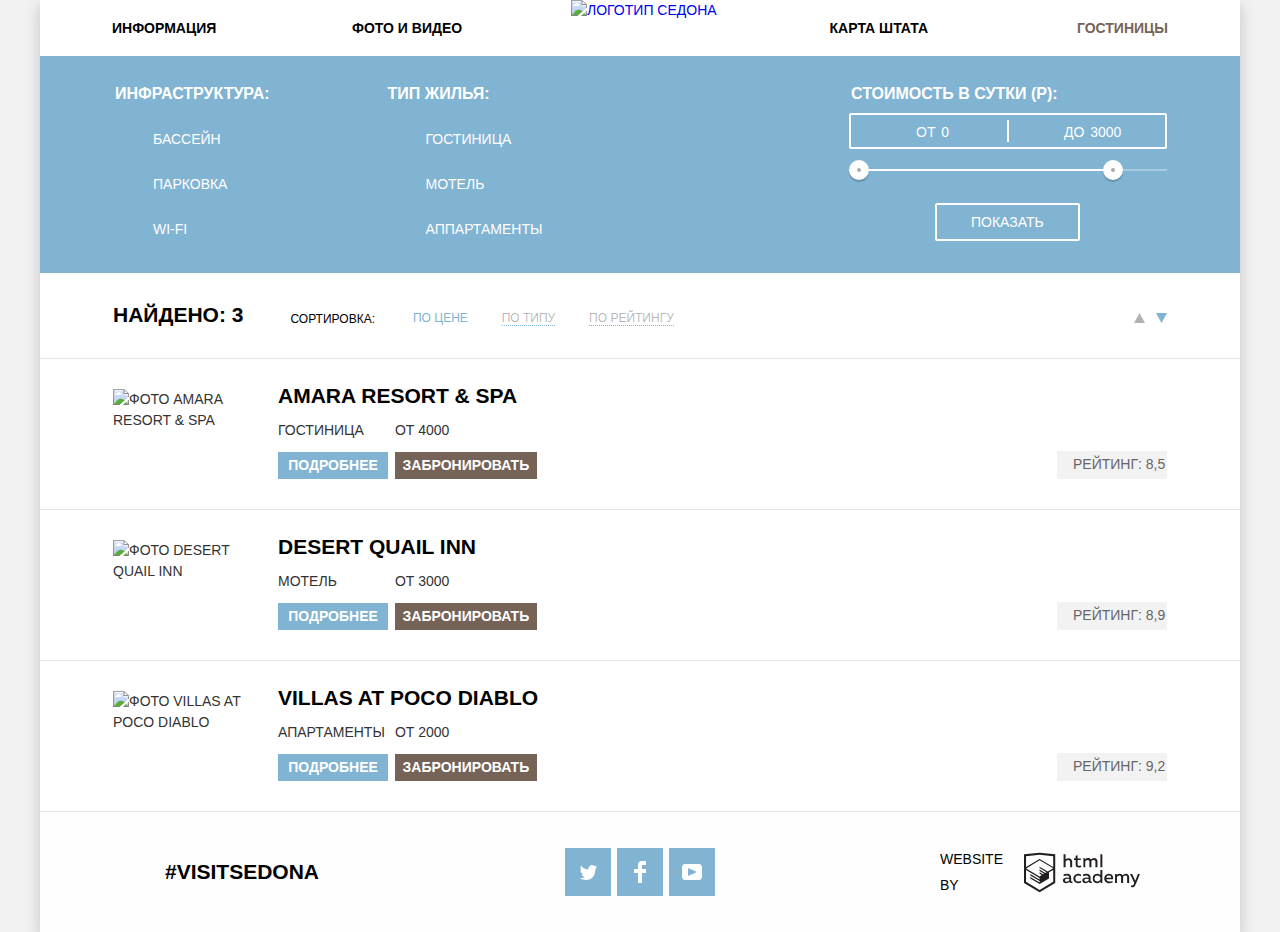
==== commit 3f15fe06: "добавлен размер логотипу" ====
--- a/hotels.html
+++ b/hotels.html
@@ -11,7 +11,7 @@
     <div class="container">
       <header class="main-header">
   	 	  <a class="main-header-logo" href="index.html">
-          <img src="img/logo.png" alt="Логотип Седона">
+          <img src="img/logo.png" width="138" height="70" alt="Логотип Седона">
         </a>
 
         <nav class="main-navigation">
@@ -121,13 +121,15 @@
 
           <span class="selection-result-ranging">
             <a href="#">
-              <svg class="icon" xmlns="http://www.w3.org/2000/svg" width="11" height="10" viewBox="0 0 11 10">
+              <span class="visually-hidden">Сортировать по возрастанию</span>
+              <svg class="icon-sorting" xmlns="http://www.w3.org/2000/svg" width="11" height="10" viewBox="0 0 11 10">
               <path d="M5.5 0L0 10h11z"/>
               </svg>
             </a>
 
             <a class="selection-result-ranging-current" href="#">
-              <svg class="icon" xmlns="http://www.w3.org/2000/svg" width="11" height="10" viewBox="0 0 11 10">
+              <span class="visually-hidden">Сортировать по убыванию</span>
+              <svg class="icon-sorting" xmlns="http://www.w3.org/2000/svg" width="11" height="10" viewBox="0 0 11 10">
               <path d="M5.5 10L0 0h11"/>
               </svg>
             </a>
@@ -236,7 +238,7 @@
             <p class="copyright-text">website by</p>
             <a class="logohtmlacademy" href="https://htmlacademy.ru/intensive/htmlcss">
               <span class="visually-hidden">html academy</span> 
-              <svg id="Layer_1" data-name="Layer 1" xmlns="http://www.w3.org/2000/svg" width="116" height="41" viewBox="0 0 108.08 36.85"><title>logo-htmlacademy-small1</title><path d="M44.61,26.88a2,2,0,0,0,.55-0.1v1.33a3.25,3.25,0,0,1-1.18.21,1.67,1.67,0,0,1-1.67-1,4.84,4.84,0,0,1-3.14,1.08c-1.51,0-2.91-.83-2.91-2.55,0-2.13,2-2.79,3.71-2.79a11.08,11.08,0,0,1,2.17.25v-0.3c0-1-.76-1.77-2.19-1.77a7.42,7.42,0,0,0-3,.64v-1.7a10.21,10.21,0,0,1,3.19-.55c2.36,0,3.81,1.12,3.81,3.65v3a0.54,0.54,0,0,0,.49.59h0.17Zm-6.44-1.13A1.35,1.35,0,0,0,39.63,27h0.11a3.39,3.39,0,0,0,2.41-1V24.58a9.72,9.72,0,0,0-1.81-.21c-1,0-2.16.33-2.16,1.38h0Zm12.36-6.11a5,5,0,0,1,2.57.64V22a4.08,4.08,0,0,0-2.3-.7,2.75,2.75,0,1,0,0,5.49,5,5,0,0,0,2.43-.64v1.71a6.27,6.27,0,0,1-2.76.57A4.21,4.21,0,0,1,46,24.51q0-.21,0-0.41a4.32,4.32,0,0,1,4.18-4.46h0.38Zm12.17,7.24a2,2,0,0,0,.55-0.1v1.33a3.25,3.25,0,0,1-1.18.21,1.67,1.67,0,0,1-1.67-1,4.84,4.84,0,0,1-3.14,1.08c-1.51,0-2.91-.83-2.91-2.55,0-2.13,2-2.79,3.71-2.79a11.08,11.08,0,0,1,2.17.25v-0.3c0-1-.76-1.77-2.19-1.77a7.42,7.42,0,0,0-3,.64v-1.7a10.21,10.21,0,0,1,3.19-.55c2.36,0,3.81,1.12,3.81,3.65v3a0.54,0.54,0,0,0,.49.59h0.17Zm-6.44-1.13A1.35,1.35,0,0,0,57.73,27h0.11a3.39,3.39,0,0,0,2.41-1V24.58a9.72,9.72,0,0,0-1.81-.21c-1.06,0-2.16.33-2.16,1.38h0ZM73,16V28.2H71.35V26.88a3.88,3.88,0,0,1-3.19,1.54,4.4,4.4,0,0,1,0-8.78,3.81,3.81,0,0,1,3,1.3V16H73Zm-4.53,5.22a2.76,2.76,0,1,0,0,5.52A2.86,2.86,0,0,0,71.15,25V23A2.91,2.91,0,0,0,68.49,21.27ZM79,19.64c3.31,0,4.46,2.68,3.92,5.09H76.7c0.21,1.5,1.67,2.11,3.19,2.11a6.11,6.11,0,0,0,2.64-.59v1.6a7.14,7.14,0,0,1-3,.57C77,28.42,74.78,27,74.78,24a4.18,4.18,0,0,1,4-4.39H79Zm0.09,1.54a2.28,2.28,0,0,0-2.44,2.1v0.06H81.3A2,2,0,0,0,79.13,21.18Zm5.73,7V19.87h1.65v1a3.81,3.81,0,0,1,2.78-1.27A2.86,2.86,0,0,1,91.89,21a4.12,4.12,0,0,1,2.91-1.33A3.06,3.06,0,0,1,98,23V28.2h-1.9V23.05a1.59,1.59,0,0,0-1.42-1.75H94.42a2.8,2.8,0,0,0-2.07,1.12V28.2h-1.9V23.05A1.59,1.59,0,0,0,89,21.31H88.8a3,3,0,0,0-2.21,1.29v5.63H84.86Zm21.31-8.33h1.9l-3.91,9.46c-0.9,2.17-2.09,2.86-3.35,2.86a4.76,4.76,0,0,1-1.1-.14V30.46a2.86,2.86,0,0,0,.85.12c0.9,0,1.58-.64,2.07-1.9l0.17-.42-4-8.4h2l2.86,6.29ZM38.73,1.46V6.22a3.81,3.81,0,0,1,2.7-1.14,3.25,3.25,0,0,1,3.44,3.4v5.15H43V8.72a1.81,1.81,0,0,0-1.61-2h-0.3a2.93,2.93,0,0,0-2.32,1.39v5.52h-1.9V1.46h1.9ZM49.94,2.31v3h3V6.91h-3v3.81c0,1.1.5,1.46,1.58,1.46a4.49,4.49,0,0,0,1.69-.33v1.6A6.8,6.8,0,0,1,51,13.8a2.55,2.55,0,0,1-2.86-2.74V6.89H46.58V5.26h1.5V2.74Zm5.4,11.31V5.28H57v1A3.81,3.81,0,0,1,59.77,5a2.86,2.86,0,0,1,2.6,1.33A4.12,4.12,0,0,1,65.28,5,3.06,3.06,0,0,1,68.44,8.4v5.21h-1.9V8.46a1.59,1.59,0,0,0-1.42-1.75H64.89a2.8,2.8,0,0,0-2.07,1.12v5.78h-1.9V8.46A1.59,1.59,0,0,0,59.5,6.71H59.27A3,3,0,0,0,57.06,8v5.63H55.34ZM71.17,1.45H73V13.6H71.17V1.45ZM14.71,0H14.55L0,1.54V28.21l14.55,8.66,14.55-8.66V1.54Zm12.5,27.1L14.55,34.64,1.9,27.12V16.18l12.59,7.5V25L5.86,19.9v1.31l8.68,5.21v1.39L5.87,22.65V24l8.68,5.21,8.75-5.24V18.31L27.2,16V27.12Zm0-12.53-3.48,2-1.6,1L14.51,13v1.31L21,18.23H21l-0.14.09-1,.54-5.37-3.2V17l4.24,2.52-1,.67-3.2-1.9v1.31l2.1,1.24L14.5,22.1,2,14.65,14.51,7.11Zm0-1.32L14.49,5.76,1.91,13.25v-10L14.56,1.92,27.21,3.25v10h0Z" transform="translate(0 -0.02)" fill="#231f20"/></svg>
+              <svg class="logohtmlacademy-icon" id="Layer_1" data-name="Layer 1" xmlns="http://www.w3.org/2000/svg" width="116" height="41" viewBox="0 0 108.08 36.85"><title>logo-htmlacademy-small1</title><path d="M44.61,26.88a2,2,0,0,0,.55-0.1v1.33a3.25,3.25,0,0,1-1.18.21,1.67,1.67,0,0,1-1.67-1,4.84,4.84,0,0,1-3.14,1.08c-1.51,0-2.91-.83-2.91-2.55,0-2.13,2-2.79,3.71-2.79a11.08,11.08,0,0,1,2.17.25v-0.3c0-1-.76-1.77-2.19-1.77a7.42,7.42,0,0,0-3,.64v-1.7a10.21,10.21,0,0,1,3.19-.55c2.36,0,3.81,1.12,3.81,3.65v3a0.54,0.54,0,0,0,.49.59h0.17Zm-6.44-1.13A1.35,1.35,0,0,0,39.63,27h0.11a3.39,3.39,0,0,0,2.41-1V24.58a9.72,9.72,0,0,0-1.81-.21c-1,0-2.16.33-2.16,1.38h0Zm12.36-6.11a5,5,0,0,1,2.57.64V22a4.08,4.08,0,0,0-2.3-.7,2.75,2.75,0,1,0,0,5.49,5,5,0,0,0,2.43-.64v1.71a6.27,6.27,0,0,1-2.76.57A4.21,4.21,0,0,1,46,24.51q0-.21,0-0.41a4.32,4.32,0,0,1,4.18-4.46h0.38Zm12.17,7.24a2,2,0,0,0,.55-0.1v1.33a3.25,3.25,0,0,1-1.18.21,1.67,1.67,0,0,1-1.67-1,4.84,4.84,0,0,1-3.14,1.08c-1.51,0-2.91-.83-2.91-2.55,0-2.13,2-2.79,3.71-2.79a11.08,11.08,0,0,1,2.17.25v-0.3c0-1-.76-1.77-2.19-1.77a7.42,7.42,0,0,0-3,.64v-1.7a10.21,10.21,0,0,1,3.19-.55c2.36,0,3.81,1.12,3.81,3.65v3a0.54,0.54,0,0,0,.49.59h0.17Zm-6.44-1.13A1.35,1.35,0,0,0,57.73,27h0.11a3.39,3.39,0,0,0,2.41-1V24.58a9.72,9.72,0,0,0-1.81-.21c-1.06,0-2.16.33-2.16,1.38h0ZM73,16V28.2H71.35V26.88a3.88,3.88,0,0,1-3.19,1.54,4.4,4.4,0,0,1,0-8.78,3.81,3.81,0,0,1,3,1.3V16H73Zm-4.53,5.22a2.76,2.76,0,1,0,0,5.52A2.86,2.86,0,0,0,71.15,25V23A2.91,2.91,0,0,0,68.49,21.27ZM79,19.64c3.31,0,4.46,2.68,3.92,5.09H76.7c0.21,1.5,1.67,2.11,3.19,2.11a6.11,6.11,0,0,0,2.64-.59v1.6a7.14,7.14,0,0,1-3,.57C77,28.42,74.78,27,74.78,24a4.18,4.18,0,0,1,4-4.39H79Zm0.09,1.54a2.28,2.28,0,0,0-2.44,2.1v0.06H81.3A2,2,0,0,0,79.13,21.18Zm5.73,7V19.87h1.65v1a3.81,3.81,0,0,1,2.78-1.27A2.86,2.86,0,0,1,91.89,21a4.12,4.12,0,0,1,2.91-1.33A3.06,3.06,0,0,1,98,23V28.2h-1.9V23.05a1.59,1.59,0,0,0-1.42-1.75H94.42a2.8,2.8,0,0,0-2.07,1.12V28.2h-1.9V23.05A1.59,1.59,0,0,0,89,21.31H88.8a3,3,0,0,0-2.21,1.29v5.63H84.86Zm21.31-8.33h1.9l-3.91,9.46c-0.9,2.17-2.09,2.86-3.35,2.86a4.76,4.76,0,0,1-1.1-.14V30.46a2.86,2.86,0,0,0,.85.12c0.9,0,1.58-.64,2.07-1.9l0.17-.42-4-8.4h2l2.86,6.29ZM38.73,1.46V6.22a3.81,3.81,0,0,1,2.7-1.14,3.25,3.25,0,0,1,3.44,3.4v5.15H43V8.72a1.81,1.81,0,0,0-1.61-2h-0.3a2.93,2.93,0,0,0-2.32,1.39v5.52h-1.9V1.46h1.9ZM49.94,2.31v3h3V6.91h-3v3.81c0,1.1.5,1.46,1.58,1.46a4.49,4.49,0,0,0,1.69-.33v1.6A6.8,6.8,0,0,1,51,13.8a2.55,2.55,0,0,1-2.86-2.74V6.89H46.58V5.26h1.5V2.74Zm5.4,11.31V5.28H57v1A3.81,3.81,0,0,1,59.77,5a2.86,2.86,0,0,1,2.6,1.33A4.12,4.12,0,0,1,65.28,5,3.06,3.06,0,0,1,68.44,8.4v5.21h-1.9V8.46a1.59,1.59,0,0,0-1.42-1.75H64.89a2.8,2.8,0,0,0-2.07,1.12v5.78h-1.9V8.46A1.59,1.59,0,0,0,59.5,6.71H59.27A3,3,0,0,0,57.06,8v5.63H55.34ZM71.17,1.45H73V13.6H71.17V1.45ZM14.71,0H14.55L0,1.54V28.21l14.55,8.66,14.55-8.66V1.54Zm12.5,27.1L14.55,34.64,1.9,27.12V16.18l12.59,7.5V25L5.86,19.9v1.31l8.68,5.21v1.39L5.87,22.65V24l8.68,5.21,8.75-5.24V18.31L27.2,16V27.12Zm0-12.53-3.48,2-1.6,1L14.51,13v1.31L21,18.23H21l-0.14.09-1,.54-5.37-3.2V17l4.24,2.52-1,.67-3.2-1.9v1.31l2.1,1.24L14.5,22.1,2,14.65,14.51,7.11Zm0-1.32L14.49,5.76,1.91,13.25v-10L14.56,1.92,27.21,3.25v10h0Z" transform="translate(0 -0.02)" fill="#231f20"/></svg>
             </a>
           </div>
         </div>
--- a/css/style.css
+++ b/css/style.css
@@ -1,7 +1,7 @@
-﻿body {
+body {
   margin: 0px;
   padding: 0px;
-  font-family: "PT Sans", Arial, sans-serif;
+  font-family: "PT Sans", "Arial", sans-serif;
   font-size: 14px;
   line-height: 21px;
   font-weight: normal;
@@ -18,7 +18,8 @@
   width: 1200px;
   margin: 0 auto;  
   background-color: #ffffff;
-  box-shadow: 0 5px 15px 0 rgba(0, 1, 1, 0.2);
+  -webkit-box-shadow: 0 5px 15px 0 rgba(0, 1, 1, 0.2);
+          box-shadow: 0 5px 15px 0 rgba(0, 1, 1, 0.2);
 }
 
 .visually-hidden {
@@ -50,11 +51,14 @@
 }
 
 .site-navigation {
-  display: flex;
+  display: -webkit-box;
+  display: -ms-flexbox;
+  display: flex;
+  -ms-flex-wrap: wrap;
+      flex-wrap: wrap;  
   width: 1056px;  
   margin: 0 72px;
   padding: 0;
-  flex-wrap: wrap;
   list-style: none;  
 }
 
@@ -78,7 +82,7 @@
 }
 
 .site-navigation a {
-	color: #000000;
+  color: #000000;
 }
 
 .site-navigation a:hover,
@@ -87,7 +91,7 @@
 }
 
 .site-navigation a:active {
-	color: rgba(0, 0, 0, 0.3);
+  color: rgba(0, 0, 0, 0.3);
 }
 
 .site-navigation .site-navigation-current,
@@ -101,6 +105,11 @@
   text-align: center;
 }
 
+.promo-img {
+  max-width: 100%;
+  height: auto;
+}
+
 .promo-container {
   width: 570px;
   margin: 50px auto 0 auto;
@@ -119,12 +128,19 @@
 }
 
 .features {  
-  display: flex;
-  justify-content: space-between;
+  display: -webkit-box;  
+  display: -ms-flexbox;  
+  display: flex;
+  -webkit-box-pack: justify;
+      -ms-flex-pack: justify;
+          justify-content: space-between;
   background-color: #81b3d2;
 }
 
 .features-text {
+  -webkit-box-sizing: border-box;
+          box-sizing: border-box;
+  width: 400px;
   padding: 0 45px;
   text-align: center;
   color: #ffffff;
@@ -143,6 +159,9 @@
 }
 
 .features-photo {
+  -webkit-box-sizing: border-box;
+          box-sizing: border-box;
+  width: 800px;
   line-height: 0;
 }
 
@@ -151,11 +170,13 @@
 }
 
 .our-services-list {
+  display: -webkit-box;
+  display: -ms-flexbox;
   display: flex;
   margin: 0;
   padding: 0;  
+  text-align: center;
   list-style: none;
-  text-align: center;
 }
 
 .our-services-item {
@@ -191,18 +212,20 @@
 }
 
 .our-services-item p {
-  padding: 0 50px 0 50px;
   margin: 0 0 82px 0;
+  padding: 0 50px 0 50px;  
 }
 
 .advantages {
-  padding-bottom: 40px;
   margin-bottom: 47px;  
+  padding-bottom: 40px;  
   text-align: center;  
   background-color: #eeeeee;
 }
 
 .advantages-list {
+  display: -webkit-box;
+  display: -ms-flexbox;
   display: flex;  
   margin: 0;
   padding: 0;
@@ -223,8 +246,8 @@
 }
 
 .advantages p {
-  margin: 20px auto;
   width: 270px;
+  margin: 20px auto;  
 }
 
 .hotel-search {
@@ -245,7 +268,7 @@
 }
 
 .button {  
-  font-family: "PT Sans", Arial, sans-serif;
+  font-family: "PT Sans", "Arial", sans-serif;
   font-size: 21px;
   line-height: 26px;
   font-weight: bold;
@@ -257,7 +280,8 @@
 }
 
 .hotel-search-button {
-  box-sizing: border-box;
+  -webkit-box-sizing: border-box;
+          box-sizing: border-box;
   width: 568px;
   height: 86px;
   margin-top: 47px;
@@ -277,52 +301,68 @@
 
 .hotel-search-button:active,
 .reservation-button:active {
-  background-color: #503e33;
   color: rgba(255, 255, 255, 0.3);
+  background-color: #503e33;  
 }
 
 .search-form {
   position: absolute;
   bottom: -396px;
   left: 316px;
+  z-index: 2;
+  -webkit-box-sizing: border-box;
+          box-sizing: border-box;
   min-height: 396px;
-  width: 568px;
-  box-sizing: border-box;
+  width: 568px;  
   padding: 55px;
   background-color: #ffffff;
-  box-shadow: 0 7px 15px 0 rgba(0, 1, 1, 0.15);
+  -webkit-box-shadow: 0 7px 15px 0 rgba(0, 1, 1, 0.15);
+          box-shadow: 0 7px 15px 0 rgba(0, 1, 1, 0.15);  
+}
+
+.search-form-show {
+  display: none;
 }
 
 .form-hotel-search {
-  display: flex;
-  flex-wrap: wrap;
-  justify-content: space-between;
+  display: -webkit-box;
+  display: -ms-flexbox;
+  display: flex;
+  -ms-flex-wrap: wrap;
+      flex-wrap: wrap;
+  -webkit-box-pack: justify;
+      -ms-flex-pack: justify;
+          justify-content: space-between;
   font-size: 14px;
   line-height: 26px;
   font-weight: bold;
   color: #000000;
 }
+
 .form-hotel-search-item {
   position: relative;
-  display: flex;
+  display: -webkit-box;
+  display: -ms-flexbox;
+  display: flex;
+  -webkit-box-pack: justify;
+      -ms-flex-pack: justify;
+          justify-content: space-between;
   margin-bottom: 29px;
-  justify-content: space-between;
-  width: 458px;
 }
 
 .half-line {
-  width: 226px;
   margin-bottom: 54px;
 }
 
 .half-line:last-of-type label {
-  padding-left: 52px;
+  padding-left: 48px;
 }
 
 .form-hotel-search label {
   display: block;
-  box-sizing: border-box;
-  width: 100px;
+  -webkit-box-sizing: border-box;
+          box-sizing: border-box;
+  width: 112px;
   height: 38px;
   padding: 6px 0;
   text-align: left;
@@ -331,20 +371,27 @@
 .icon-button {
   width: 40px;
   height: 38px;
-  padding: 0;
   margin: 0;  
+  padding: 0;  
   background-color: #f2f2f2;
   border: none; 
 }
 
 .calendar {
-  display: flex;
   position: absolute;
   top: 0;
-  right: 0;
-  justify-content: center;
-  align-items: center;
+  left: 420px;  
+  display: -webkit-box;
+  display: -ms-flexbox;
+  display: flex;
+  -webkit-box-pack: center;
+      -ms-flex-pack: center;
+          justify-content: center;
+  -webkit-box-align: center;
+      -ms-flex-align: center;
+          align-items: center;
   fill: #cacaca;
+  background-color: transparent;
 }
 
 .calendar:hover,
@@ -360,73 +407,64 @@
   position: absolute;
   top: 0;
   right: 74px;
-}
-
-.minus:after {
-  content: "";
-  position: absolute;
-  top: 18px;
-  left: 14px;
-  width: 12px;
-  height: 3px;
-  background-image: url("../img/plus-minus.png");
-  background-repeat: no-repeat;
-  background-position: 0 -4px;
-}
-
+  display: -webkit-box;
+  display: -ms-flexbox;
+  display: flex;
+  -webkit-box-pack: center;
+      -ms-flex-pack: center;
+          justify-content: center;
+  -webkit-box-align: center;
+      -ms-flex-align: center;
+          align-items: center;
+  font-size: 0;
+  fill: #a9a9a9;
+}
 
 .plus {
   position: absolute;
   top: 0;
   right: 0;
-}
-
-.plus:after {
-  content: "";
-  position: absolute;
-  top: 14px;
-  right: 14px;
-  width: 11px;
-  height: 11px;
-  background-image: url("../img/plus-minus.png");
-  background-repeat: no-repeat;
-  background-position: -19px 0;
-}
-
-
-.minus:hover:after,
-.minus:focus:after  {
-  background-position: -37px -4px;
-}
-
-.minus:active:after {
-  background-position: -74px -4px;
-}
-
-.plus:hover:after,
-.plus:focus:after  {
-  background-position: -56px 0;
-}
-
-.plus:active:after {
-  background-position: -93px 0;  
+  display: -webkit-box;
+  display: -ms-flexbox;
+  display: flex;
+  -webkit-box-pack: center;
+      -ms-flex-pack: center;
+          justify-content: center;
+  -webkit-box-align: center;
+      -ms-flex-align: center;
+          align-items: center;
+  font-size: 0;
+  fill: #a9a9a9;
+}
+
+.minus:hover path,
+.minus:focus path,
+.plus:hover path,
+.plus:focus path {
+  fill: #000000;
+}
+
+.minus:active path,
+.plus:active path {
+  fill: #81b3d2;
 }
 
 .input-date {
   display: block;
-  box-sizing: border-box;
-  width: 306px;
+  -webkit-box-sizing: border-box;
+          box-sizing: border-box;
+  width: 346px;
   height: 38px;
-  padding-left: 10px;
-  margin-right: 40px;  
+  padding: 0 40px 0 10px;
 }
 
 .input-number {
+  -webkit-box-sizing: border-box;
+          box-sizing: border-box;  
   width: 34px;
   height: 38px;
+  margin: 0 40px;  
   padding-left: 10px;
-  margin: 0 40px;
-  box-sizing: border-box;  
 }
 
 .form-hotel-search-button {
@@ -448,8 +486,8 @@
 
 .form-hotel-search-button:active,
 .more-button:active {
+  color: rgba(255, 255, 255, 0.3);  
   background-color: #5496bd;
-  color: rgba(255, 255, 255, 0.3);
 }
 
 .form-hotel-search input {
@@ -472,22 +510,55 @@
   outline: none;
 } 
 
+.main-footer {
+  display: -webkit-box;
+  display: -ms-flexbox;
+  display: flex;
+  -webkit-box-orient: vertical;
+  -webkit-box-direction: normal;
+  -ms-flex-direction: column;
+          flex-direction: column;
+}
+
 .map {
+  position: relative;
+  width: 1200px;
+  height: 593px;
   line-height: 0;
+  background-color: #e2e8d2;
+}
+
+.map img {
+  position: absolute;
+  top: 0;
+  left: 0;
+  z-index: 0;
+}
+
+.interactive-map {
+  position: relative;
+  z-index: 1;
 }
 
 .map + .footer-container {
   position: relative;
+  z-index: 1;
   margin-top: -120px;
-  z-index: 1;
 }
 
 .footer-container {
+  display: -webkit-box;
+  display: -ms-flexbox;
   display: flex;  
+  -webkit-box-pack: justify;
+      -ms-flex-pack: justify;
+          justify-content: space-between;  
+  -webkit-box-align: center;  
+      -ms-flex-align: center;  
+          align-items: center;  
   min-height: 120px;
   width: 1200px;
-  justify-content: space-between;  
-  align-items: center;
+  vertical-align: middle; 
   background-color: rgba(254, 254, 254, 0.9);
 }
 
@@ -497,27 +568,38 @@
   font-size: 21px;
   line-height: 26px;
   font-weight: bold;
-  text-align: center;  
+  text-align: center;
   color: #000000;
 }
 
 .footer-social ul {
-  display: flex;
+  display: -webkit-box;
+  display: -ms-flexbox;
+  display: flex;
+  -ms-flex-wrap: wrap;
+      flex-wrap: wrap;
+  -webkit-box-pack: justify;
+      -ms-flex-pack: justify;
+          justify-content: space-between;
   width: 150px;
   margin: 0;
-  padding: 0;
-  flex-wrap: wrap;
-  justify-content: space-between;
-  list-style: none;
+  padding: 0;  
   text-align: center;
+  list-style: none;  
 }
 
 .social-button {
+  display: -webkit-box;
+  display: -ms-flexbox;
   display: flex;  
+  -webkit-box-align: center; 
+      -ms-flex-align: center; 
+          align-items: center; 
+  -webkit-box-pack: center; 
+      -ms-flex-pack: center; 
+          justify-content: center;  
   width: 46px;
   height: 48px; 
-  align-items: center; 
-  justify-content: center;
   background-color: #81b3d2;
 }
 
@@ -535,11 +617,17 @@
 }
 
 .copyright {
-  display: flex;  
+  display: -webkit-box;
+  display: -ms-flexbox;
+  display: flex; 
+    -webkit-box-align: center;
+      -ms-flex-align: center;
+          align-items: center;
+  -webkit-box-pack: justify;
+      -ms-flex-pack: justify;
+          justify-content: space-between;
   width: 200px;
-  margin: 0 100px 0 auto;
-  align-items: center;
-  justify-content: space-between;
+  margin: 0 100px 0 auto; 
 }
 
 .copyright-text {
@@ -551,11 +639,17 @@
 }
 
 .logohtmlacademy {
+  display: -webkit-box;
+  display: -ms-flexbox;
   display: flex;  
+  -webkit-box-align: center; 
+      -ms-flex-align: center; 
+          align-items: center; 
+  -webkit-box-pack: center; 
+      -ms-flex-pack: center; 
+          justify-content: center;  
   width: 116px;
   height: 41px; 
-  align-items: center; 
-  justify-content: center;
 }
 
 .logohtmlacademy:hover path,
@@ -563,13 +657,14 @@
   fill: #81b3d2;
 }
 
-.logohtmlacademy:active path{
+.logohtmlacademy-icon:active path {
   fill: #bdbbbc;
 }
 
 .filters {
-  min-height: 217px;
-  box-sizing: border-box;  
+  -webkit-box-sizing: border-box;
+          box-sizing: border-box;   
+  min-height: 217px; 
   padding: 27px 73px 0 73px;
   font-size: 14px;
   line-height: 21px;
@@ -577,11 +672,16 @@
   background-image: url("../img/filter-background.png");
   background-color: #81b3d2;
   background-repeat: no-repeat;
+  background-position: 0 -56px;
 }
 
 .filter-hotels {
-  display: flex;
-  justify-content: space-between;
+  display: -webkit-box;
+  display: -ms-flexbox;
+  display: flex;
+  -webkit-box-pack: justify;
+      -ms-flex-pack: justify;
+          justify-content: space-between;
 }
 
 .filter-hotels fieldset {
@@ -601,19 +701,22 @@
 }
 
 .filter-infrastructure {
-  box-sizing: border-box;
+  -webkit-box-sizing: border-box;
+          box-sizing: border-box;
   width: 140px;
   margin: 0 114px 0 0;
 }
 
 .fillter-hotel-type {
-  box-sizing: border-box;
+  -webkit-box-sizing: border-box;
+          box-sizing: border-box;
   width: 140px;
   margin: 0 auto 0 0;
 }
 
 .filter-hotel-costs {
-  box-sizing: border-box;
+  -webkit-box-sizing: border-box;
+          box-sizing: border-box;
   width: 318px;
   margin: 0;
 }
@@ -621,8 +724,8 @@
 .filter-checkbox {
   position: relative;
   display: block;
+  margin-bottom: 24px;  
   padding-left: 40px;
-  margin-bottom: 24px;
   cursor: pointer;
 }
 
@@ -664,7 +767,8 @@
 
 .priсe-controls {
   position: relative;
-  box-sizing: border-box;
+  -webkit-box-sizing: border-box;
+          box-sizing: border-box;
   height: 36px;
   margin-bottom: 20px;
   font-size: 0;
@@ -680,13 +784,15 @@
   width: 2px;
   height: 22px;
   background-color: #ffffff;
-  transform: translate(-50%, -50%);
+  -webkit-transform: translate(-50%, -50%);
+      -ms-transform: translate(-50%, -50%);
+          transform: translate(-50%, -50%);
 }
 
 .priсe-controls label {
+  display: inline-block;  
   width: 90px;
   padding-left: 65px;
-  display: inline-block;
   font-size: 14px;
   line-height: 32px;
   vertical-align: top;
@@ -699,6 +805,7 @@
 
 .priсe-controls input {
   width: 50px;
+  min-height: 32px;
   margin: 0;
   font: inherit;
   color: inherit;  
@@ -731,7 +838,8 @@
   background-color: #ababab;
   border: 8px solid #ffffff;
   border-radius: 50%;
-  box-shadow: 0 2px 1px 0 rgba(0, 1, 1, 0.2);
+  -webkit-box-shadow: 0 2px 1px 0 rgba(0, 1, 1, 0.2);
+          box-shadow: 0 2px 1px 0 rgba(0, 1, 1, 0.2);
   cursor: pointer;  
 }
 
@@ -751,12 +859,13 @@
 
 .filter-hotels button {
   display: block;
-  box-sizing: border-box;
+  -webkit-box-sizing: border-box;
+          box-sizing: border-box;
   min-height: 38px;
   margin: 0 0 0 86px;
   padding: 6px 34px;
+  font: inherit;
   background-color: transparent;
-  font: inherit;
   border: 2px solid  #ffffff;
   border-radius: 2px;
   outline: none;
@@ -770,12 +879,19 @@
 }
 
 .selection-results {
+  display: -webkit-box;
+  display: -ms-flexbox;
   display: flex;  
-  box-sizing: border-box;    
-  min-height: 86px;
+  -webkit-box-sizing: border-box;  
+          box-sizing: border-box;    
+  height: 86px;
   padding: 0 73px 30px 73px; 
-  justify-content: space-between;  
-  align-items: flex-end;
+  -webkit-box-pack: justify; 
+      -ms-flex-pack: justify; 
+          justify-content: space-between;  
+  -webkit-box-align: end;  
+      -ms-flex-align: end;  
+          align-items: flex-end;
   border-bottom: 1px solid #e5e5e5;
 }
 
@@ -829,7 +945,7 @@
   border-bottom: none;
 }
 
-.icon {
+.icon-sorting {
   fill: rgba(0, 0, 0, 0.3);
 }
 
@@ -838,19 +954,21 @@
   width: 11px;
   height: 10px;
   margin-left: 7px;
-}
-
-.selection-result-ranging-current .icon {
+  font-size: 0;  
+  vertical-align: middle;
+}
+
+.selection-result-ranging-current svg {
   fill: #81b3d2;
 }
 
-.selection-result-ranging a:focus .icon,
-.selection-result-ranging a:hover .icon {
-	fill: #000000;
-}
-
-.selection-result-ranging a:active .icon {
-	fill: #81b3d2;
+.selection-result-ranging a:focus svg,
+.selection-result-ranging a:hover svg {
+  fill: #000000;
+}
+
+.selection-result-ranging a:active svg {
+  fill: #81b3d2;
 }
 
 .results-list{
@@ -860,11 +978,17 @@
 }
 
 .results-item {
-  display: flex;
+  display: -webkit-box;
+  display: -ms-flexbox;
+  display: flex;
+  -webkit-box-pack: justify;  
+      -ms-flex-pack: justify;  
+          justify-content: space-between;
+  -webkit-box-align: stretch;
+      -ms-flex-align: stretch;
+          align-items: stretch;  
   min-height: 90px;
   padding: 30px 73px 30px 73px;  
-  justify-content: space-between;
-  align-items: stretch;
   border-bottom: 1px solid #e5e5e5;
 }
 
@@ -903,12 +1027,14 @@
   display: inline-block;
   width: 110px;
   margin: 0 3px 11px 0;
+  vertical-align: middle;
 }
 
 .hotel-costs {
   display: inline-block;
   width: 142px;
   margin-bottom: 11px;
+  vertical-align: middle;
 }
 
 .more-button {
@@ -923,22 +1049,30 @@
 }
 
 .rating {
+  display: -webkit-box;
+  display: -ms-flexbox;
   display: flex;  
+  -webkit-box-orient: vertical;
+  -webkit-box-direction: normal;
+      -ms-flex-direction: column;
+          flex-direction: column;
+  -webkit-box-align: end;
+      -ms-flex-align: end;
+          align-items: flex-end;  
   margin: 0;
   padding: 0;
-  flex-direction: column;
-  align-items: flex-end;
 }
 
 .star {
   margin: 0;
+  background-color: #ffffff;   
   background-image: url("../img/star.svg");
   background-repeat: space;
-  background-color: #ffffff; 
 }
 
 .rating-value {
-  box-sizing: border-box;
+  -webkit-box-sizing: border-box;
+          box-sizing: border-box;
   width: 110px;
   height: 28px;
   margin: 45px 0 0 0;
